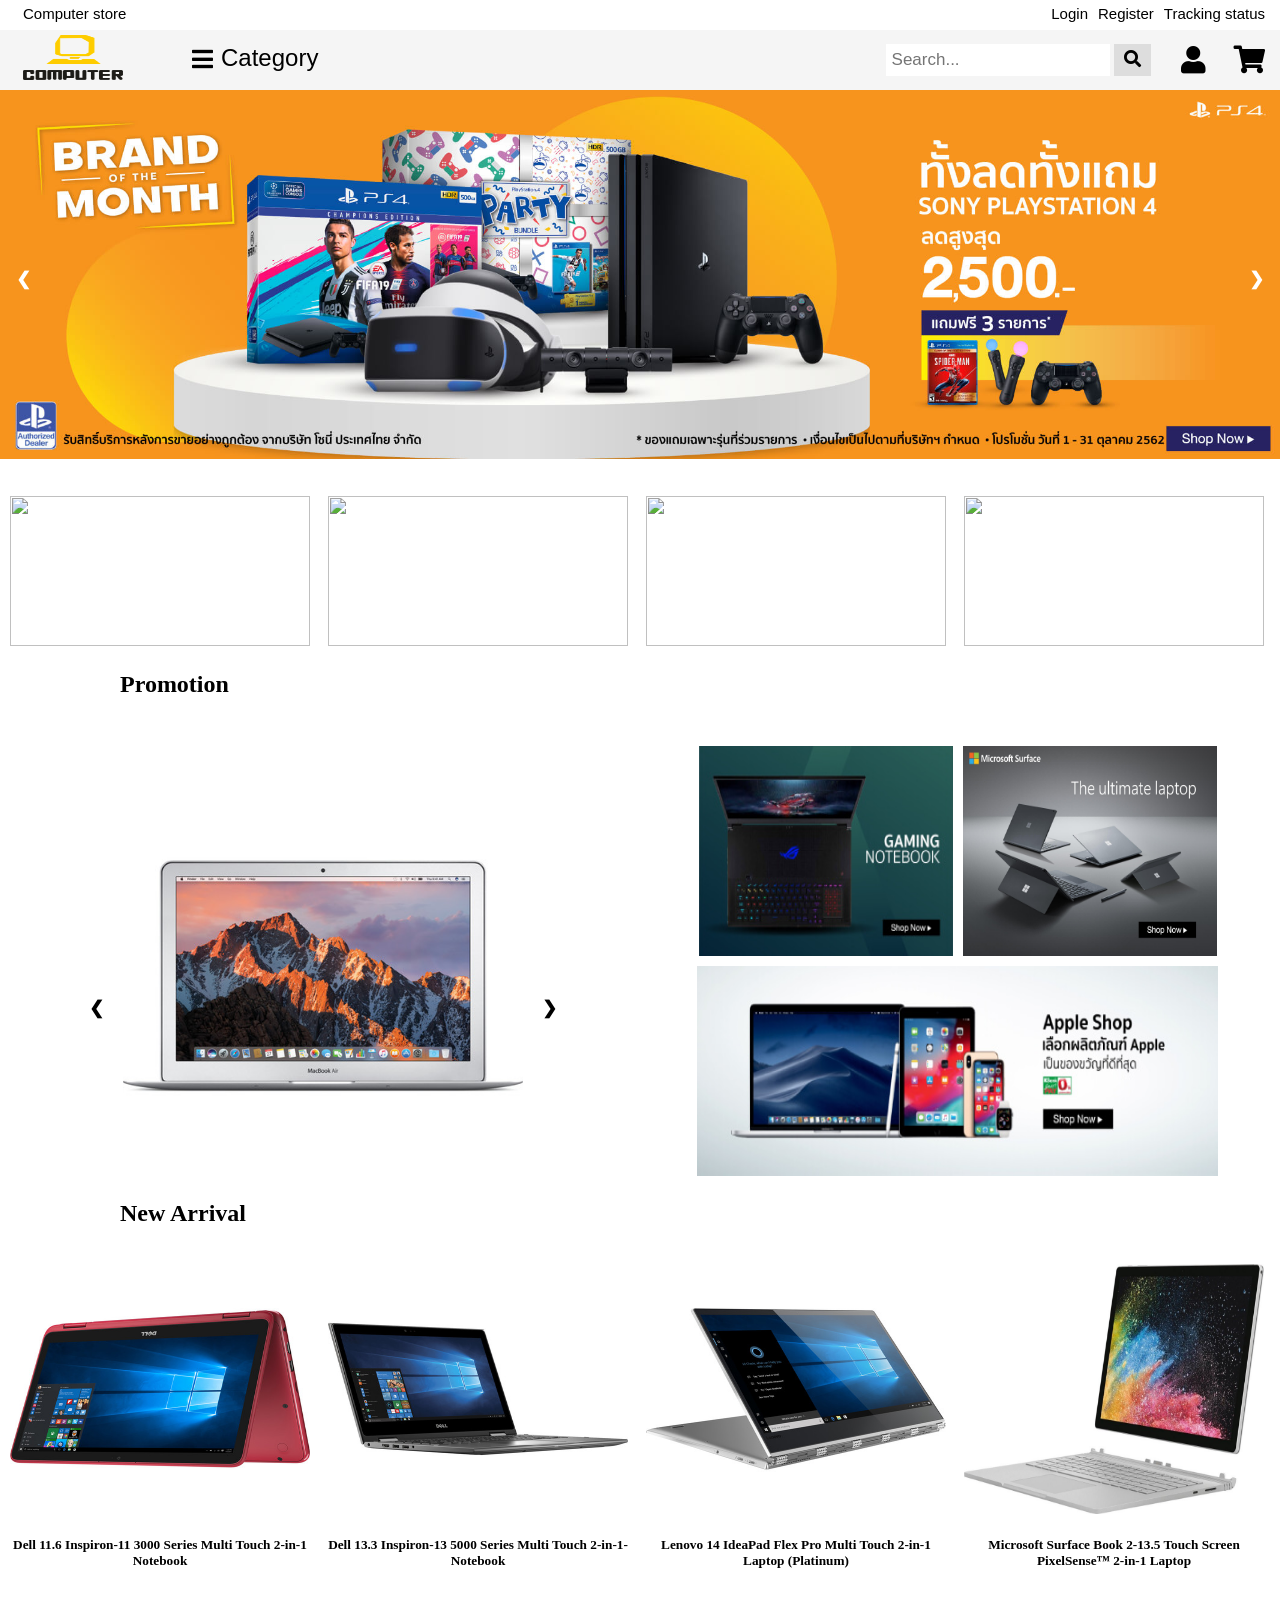
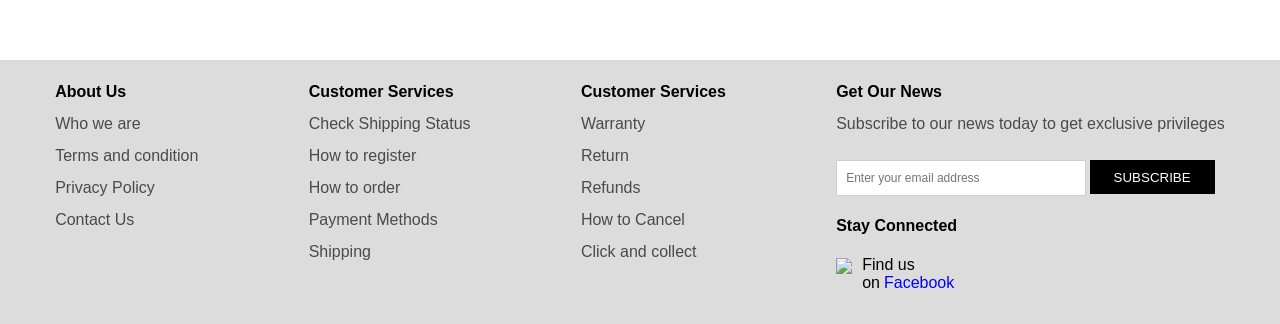
==== main.html @ 452a8801 "add footer [mobile version]" ====
<!DOCTYPE html>
<html lang="en">
  <head>
    <meta charset="UTF-8" />
    <meta name="viewport" content="width=device-width, initial-scale=1.0" />
    <meta http-equiv="X-UA-Compatible" content="ie=edge" />
    <title>Computer store</title>
    <link
      rel="stylesheet"
      type="text/css"
      href="./Stylesheets/main-page-style.css"
    />
    <link
      rel="stylesheet"
      href="https://use.fontawesome.com/releases/v5.0.7/css/all.css"
    />
  </head>

  <header class="page-header">
    <div class="panel wrapper">
      <div class="panel header" id="panel-header-hide-menu-on-scroll">
        <div class="header-top-links">
          <ul>
            <li>
              <a
                href="#"
                target="_blank"
                style="text-decoration: none; color: black;"
                >Computer store</a
              >
            </li>
          </ul>
        </div>
        <ul class="header links">
          <li><a href="#" target="_blank">Login</a></li>
          <li><a href="register-page.html" target="_blank">Register</a></li>
          <li><a href="#" target="_blank">Tracking status</a></li>
        </ul>
      </div>

      <div class="header-sticky" id="header-sticky">
        <div class="icon-logo-header left">
          <img
            alt="icon"
            src="./Icon_image/laptop.png"
            width="100"
            height="45"
          />
        </div>

        <div class="category-header left">
          <button class="category-header-dropbtn">
            <i
              class="fas fa-bars"
              style="padding-right: 8px; margin-top: 3.20px;"
            ></i>
            <p style="margin: 0px;">Category</p>
          </button>
          <div class="category-header-dropdown-content">
            <a href="#">Notebook</a>
            <a href="#">Smartphone</a>
            <a href="#">Tablet</a>
          </div>
        </div>

        <div class="showcart-header right">
          <i class="fas fa-shopping-cart"></i>
        </div>
        <div class="user-header right">
          <i class="fas fa-user"></i>
        </div>
        <div class="search-container right">
          <form action="">
            <input type="text" placeholder="Search..." name="search" />
            <button type="submit"><i class="fa fa-search"></i></button>
          </form>
        </div>
      </div>
    </div>
  </header>

  <body>
    <div class="slideshow-container">
      <div class="mySlides_slideshow_beam fade">
        <img
          src="./Promotion_image/Promotion_img_1.jpg"
          style="width:100%; height: 100%;"
        />
      </div>

      <div class="mySlides_slideshow_beam fade">
        <img src="./Promotion_image/Promotion_img_2.jpg" style="width:100%" />
      </div>

      <div class="mySlides_slideshow_beam fade">
        <img src="./Promotion_image/Promotion_img_3.jpg" style="width:100%" />
      </div>

      <div class="mySlides_slideshow_beam fade">
        <img src="./Promotion_image/Promotion_img_4.jpg" style="width:100%" />
      </div>

      <a
        class="prev_slideshow_container"
        onclick="plusSlides_slideshow_container(-1, 0)"
        >&#10094;</a
      >
      <a
        class="next_slideshow_container"
        onclick="plusSlides_slideshow_container(1, 0)"
        >&#10095;</a
      >
    </div>

    <div class="banner-container">
      <div class="owl-item">
        <a href="#"
          ><img
            src="https://www.bnn.in.th/pub/media/tigren/banners/banner-pro-400px-01.jpg"
        /></a>
      </div>

      <div class="owl-item">
        <a href="#"
          ><img
            src="https://www.bnn.in.th/pub/media/tigren/banners/banner-pro-400px-02.jpg"
        /></a>
      </div>

      <div class="owl-item">
        <a href="#"
          ><img
            src="https://www.bnn.in.th/pub/media/tigren/banners/banner-pro-400px-03.jpg"
        /></a>
      </div>

      <div class="owl-item">
        <a href="#"
          ><img
            src="https://www.bnn.in.th/pub/media/tigren/banners/banner-pro-400px-04.jpg"
        /></a>
      </div>

      <div class="owl-item">
        <a href="#"
          ><img
            src="https://www.bnn.in.th/pub/media/tigren/banners/notebook-top20-banner-400px-2.jpg"
        /></a>
      </div>

      <div class="owl-item">
        <a href="#"
          ><img
            src="https://www.bnn.in.th/pub/media/tigren/banners/banner-pro-400px-05.jpg"
        /></a>
      </div>
    </div>

    <h2 id="promotion">Promotion</h2>
    <br />
    <div class="container-promotion">
      <div class="row">
        <div class="slideshow-container-promotion">
          <div class="slides-promotion fade">
            <img
              src="Notebook_image/Apple/apple-2017.jpg"
              class="image-promotion"
              style="width: 80%; display: block;
              margin-left: auto;
              margin-right: auto;"
            />
          </div>
          <div class="slides-promotion fade">
            <img
              src="Notebook_image/Apple/apple-2018-retina.jpg"
              class="image-promotion"
              style="width: 80%; display: block;
              margin-left: auto;
              margin-right: auto;"
            />
          </div>
          <div class="slides-promotion fade">
            <img
              src="Notebook_image/Apple/apple-2018.jpg"
              class="image-promotion"
              style="width: 80%; display: block;
              margin-left: auto;
              margin-right: auto;"
            />
          </div>
          <a class="prev-promotion" onclick="plusSlides(-1)">&#10094;</a>
          <a class="next-promotion" onclick="plusSlides(1)">&#10095;</a>
        </div>
        <div class="column-right">
          <img
            src="Promotion_image/gaming-notebook-banner.jpg"
            class="image-promotion"
          />
          <img
            src="Promotion_image/surface-banner-hl-3.jpg"
            class="image-promotion"
          />
          <img
            src="Promotion_image/apple-shop-banner-aug.jpg"
            class="image-promotion"
            style="width: 82%;"
          />
        </div>
      </div>
    </div>

    <h2 id="new-arrival">New Arrival</h2>
    <div class="new-arrival-container">
      <div class="owl-item">
        <a href="#"
          ><img
            src="Notebook_image/Dell/Dell-11.6-Inspiron-11-3000-Series-Multi-Touch-2-in-1-Notebook.jpg"
        /></a>
        <h5>Dell 11.6 Inspiron-11 3000 Series Multi Touch 2-in-1 Notebook</h5>
      </div>

      <div class="owl-item">
        <a href="#"
          ><img
            src="Notebook_image/Dell/Dell-13.3-Inspiron-13-5000-Series-Multi-Touch-2-in-1-Notebook.jpg"
        /></a>
        <h5>Dell 13.3 Inspiron-13 5000 Series Multi Touch 2-in-1-Notebook</h5>
      </div>

      <div class="owl-item">
        <a href="#"
          ><img
            src="Notebook_image/Lenovo/Lenovo-14-IdeaPad-Flex-Pro-Multi-Touch-2-in-1-Laptop-(Platinum).jpg"
        /></a>
        <h5>Lenovo 14 IdeaPad Flex Pro Multi Touch 2-in-1 Laptop (Platinum)</h5>
      </div>

      <div class="owl-item">
        <a href="#"
          ><img
            src="Notebook_image/Microsoft/Microsoft-Surface-Book-2-13.5-Touch-Screen-PixelSense™-2-in-1-Laptop-Intel-Core-i7-16GB-Memory-512GB-SSD- Silver.jpg"
        /></a>
        <h5>
          Microsoft Surface Book 2-13.5 Touch Screen PixelSense™ 2-in-1 Laptop
        </h5>
      </div>

      <div class="owl-item">
        <a href="#"
          ><img
            src="Notebook_image/Microsoft/Microsoft-Surface-Pro 6-12.3-Touch-Screen-Intel-Core-i5-8GB-Memory-128GB-Solid-State-Drive-(Latest Model)-Platinum.jpg"
        /></a>
        <h5>
          Microsoft-Surface-Pro 6-12.3 Touch-Screen
        </h5>
      </div>

      <div class="owl-item">
        <a href="#"
          ><img src="Notebook_image/Dell/Dell-15.6-XPS-15-9570.jpg "
        /></a>
        <h5>Dell 15.6 XPS 15 9570</h5>
      </div>

      <div style="text-align:center">
        <span class="dot" onclick="currentSlide(1)"></span>
        <span class="dot" onclick="currentSlide(2)"></span>
        <span class="dot" onclick="currentSlide(3)"></span>
      </div>
    </div>
  </body>

  <footer>
    <div class="footer-flex-container">
      <div class="footer-column1">
        <ul style="list-style-type: none;">
          <li><strong>About Us</strong></li>
          <li><a href="#">Who we are</a></li>
          <li><a href="#">Terms and condition</a></li>
          <li><a href="#">Privacy Policy</a></li>
          <li><a href="#">Contact Us</a></li>
        </ul>
      </div>

      <div class="footer-column2">
        <ul style="list-style-type: none;">
          <li><strong>Customer Services</strong></li>
          <li><a href="#">Check Shipping Status</a></li>
          <li><a href="#">How to register</a></li>
          <li><a href="#">How to order</a></li>
          <li><a href="#">Payment Methods</a></li>
          <li><a href="#">Shipping</a></li>
        </ul>
      </div>

      <div class="footer-column3">
        <ul style="list-style-type: none;">
          <li><strong>Customer Services</strong></li>
          <li><a href="#">Warranty</a></li>
          <li><a href="#">Return</a></li>
          <li><a href="#">Refunds</a></li>
          <li><a href="#">How to Cancel</a></li>
          <li><a href="#">Click and collect</a></li>
        </ul>
      </div>

      <div class="footer-column4">
        <ul style="list-style-type: none;">
          <li><strong>Get Our News</strong></li>
          <li>
            <a href="#"
              >Subscribe to our news today to get exclusive privileges</a
            >
          </li>

          <div class="subscribe-footer">
            <form action="">
              <input
                type="text"
                placeholder="Enter your email address"
                name="email-subscribe"
                class="custom-input-subscribe"
              />
              <button type="submit" class="custom-button-subscribe">
                <span>SUBSCRIBE</span>
              </button>
            </form>
          </div>

          <div class="social-footer">
            <h4>Stay Connected</h4>
            <div class="fb-connect">
              <a href="#"
                ><img
                  src="https://www.bnn.in.th/pub/media/wysiwyg/new-fb-logo.png"
              /></a>
              <p style="margin-top: 0;">
                <span>
                  Find us<br />on<a
                    href="#"
                    style="text-decoration: none; margin-left: 4px; color: blue;"
                    >Facebook</a
                  >
                </span>
              </p>
            </div>
          </div>
        </ul>
      </div>
    </div>

    <div class="footer-flex-container-mobile-version">
      <button class="footer-collapsible-button">About Us</button>
      <div class="footer-collapsible-content">
        <ul style="list-style-type: none;">
          <li><a href="#">Who we are</a></li>
          <li><a href="#">Terms and condition</a></li>
          <li><a href="#">Privacy Policy</a></li>
          <li><a href="#">Contact Us</a></li>
        </ul>
      </div>

      <button class="footer-collapsible-button">Customer Services</button>
      <div class="footer-collapsible-content">
        <ul style="list-style-type: none;">
          <li><a href="#">Check Shipping Status</a></li>
          <li><a href="#">How to register</a></li>
          <li><a href="#">How to order</a></li>
          <li><a href="#">Payment Methods</a></li>
          <li><a href="#">Shipping</a></li>
        </ul>
      </div>

      <button class="footer-collapsible-button">Customer Services</button>
      <div class="footer-collapsible-content">
        <ul style="list-style-type: none;">
          <li><a href="#">Warranty</a></li>
          <li><a href="#">Return</a></li>
          <li><a href="#">Refunds</a></li>
          <li><a href="#">How to Cancel</a></li>
          <li><a href="#">Click and collect</a></li>
        </ul>
      </div>

      <div class="subscribe-form-and-stay-connected">
        <ul style="list-style-type: none;">
          <li><strong>Get Our News</strong></li>
          <li>
            <a href="#"
              >Subscribe to our news today to get exclusive privileges</a
            >
          </li>

          <div class="subscribe-footer">
            <form action="">
              <input
                type="text"
                placeholder="Enter your email address"
                name="email-subscribe"
                class="custom-input-subscribe"
              />
              <button type="submit" class="custom-button-subscribe">
                <span>SUBSCRIBE</span>
              </button>
            </form>
          </div>

          <div class="social-footer">
            <h4>Stay Connected</h4>
            <div class="fb-connect">
              <a href="#"
                ><img
                  src="https://www.bnn.in.th/pub/media/wysiwyg/new-fb-logo.png"
              /></a>
              <p style="margin-top: 0;">
                <span>
                  Find us<br />on<a
                    href="#"
                    style="text-decoration: none; margin-left: 4px; color: blue;"
                    >Facebook</a
                  >
                </span>
              </p>
            </div>
          </div>
        </ul>
      </div>
    </div>

  </footer>
  <script
    type="text/javascript"
    src="JavaScript/main-page-javascript.js"
  ></script>

</html>
---- Stylesheets/main-page-style.css ----
/* header part */
:root{
  font-family: "Jacques Francois", serif;
  margin: 0;
}

h5 {
  text-align: center;
}

.page-header .panel.wrapper {
  background: #fafafa;
  font-family: "Segoe UI", Tahoma, Geneva, Verdana, sans-serif;
}

.page-header .header.panel,  
.page-header .header-sticky {
  overflow: hidden;
  position: fixed;
  width: 100%;
  top: 0;
  z-index: 1;
}

.page-header .header.panel {
  display: block;
  transition: top 0.3s;
}


.panel.header > .header-top-links {
  float: left;
}

.panel.header > .header-top-links > ul {
  list-style: none;
  text-decoration: none;
  padding: 0px 13px;
  margin: 5px 10px;
  font-size: 15px;
}

.panel.header > .header.links {
  list-style: none;
  display: flex;
  flex-direction: row;
  float: right;
  margin: 5px 10px;
}

.panel.header > .header.links > li {
  float: right;
  margin: 0px;
  padding: 0px 5px 0px 5px;
  font-size: 15px;
}

.panel.header > .header.links > li > a {
  text-decoration: none;
  color: black;
}

/* header-sticky */
.header-sticky {
  /* background-color: #c0c0c0; */
  background-color: whitesmoke;
  overflow: hidden;
  margin-top: 30px;
}

.header-sticky .left {
  float: left;
  display: block;
}

.header-sticky .right {
  float: right;
  display: block;
}

.icon-logo-header {
  margin: 5px 10px;
  padding: 0px 13px;
}

/* category-header */
.category-header {
  float: left;
  overflow: auto;

  margin-left: 30px;
}

.category-header .category-header-dropbtn {
  font-size: 24px;
  border: none;
  outline: none;
  color: black;
  padding: 14px 16px;
  background-color: inherit;
  font-family: inherit;
  margin: 0;

  display: flex;
  flex-direction: row;

  height: 60px;
}

.category-header:hover .category-header-dropbtn {
  /* background-color: #d3d3d3; */
  background-color: #a9a9a9;
}

.category-header-dropdown-content {
  display : none;
  position: fixed;
  background-color: #f9f9f9;
  min-width: 160px;
  box-shadow: 0px 10px 16px 0px rgba(0, 0, 0, 0.2);
  z-index: 1;

  margin-top: 1px;
}

.category-header-dropdown-content a {
  float: none;
  color: black;
  padding: 12px 16px;
  text-decoration: none;
  display: block;
  text-align: left;
}

.category-header-dropdown-content a:hover {
  background-color: #696969;
}

.category-header:hover .category-header-dropdown-content {
  display: block;
  /* background-color: red; */
}

/* showcart-header */
.header-sticky .showcart-header i {
  font-size: 28px;
  margin: 16px 0px;
  padding: 0px 14px;
}

.showcart-header.right:hover {
  /* background-color: #d3d3d3; */
  background-color: #a9a9a9;
}

/* user-header */
.header-sticky > .user-header i {
  font-size: 28px;
  margin: 16px 0px;
  padding: 0px 14px;
}

.user-header.right:hover {
  /* background-color: #d3d3d3; */
  background-color: #a9a9a9;
}

/* search-container */
.header-sticky input[type="text"] {
  padding: 6px;
  margin-top: 14px;
  font-size: 17px;
  border: none;
}

.search-container button {
  padding: 6px 10px;
  margin-top: 8px;
  margin-right: 16px;
  background: #ddd;
  font-size: 17px;
  border: none;
  cursor: pointer;
}

.search-container button:hover {
  /* background-color: #ccc; */
  background-color: #a9a9a9;
}

/* Slideshow-container */
* {
  box-sizing: border-box;
}
.mySlides_slideshow_beam {
  display: none;
}
img {
  vertical-align: middle;
}

.fade {
  -webkit-animation-name: fade;
  -webkit-animation-duration: 1.5s;
  animation-name: fade;
  animation-direction: 1.5s;
}

@-webkit-keyframes fade {
  from {
    opacity: 0.4;
  }
  to {
    opacity: 1;
  }
}

@keyframes fade {
  from {
    opacity: 0.4;
  }
  to {
    opacity: 1;
  }
}

.slideshow-container {
  max-width: 3000px;
  position: relative;
  margin: 90px auto auto auto;
}

/* Next & previous buttons */
.prev_slideshow_container,
.next_slideshow_container {
  cursor: pointer;
  position: absolute;
  top: 50%;
  width: auto;
  padding: 16px;
  margin-top: -22px;
  color: white;
  font-weight: bold;
  font-size: 18px;
  transition: 0.6s ease;
  border-radius: 0 3px 3px 0;
  user-select: none;
}

/* Position the "next button" to the right */
.next_slideshow_container {
  right: 0;
  border-radius: 3px 0 0 3px;
}

/* On hover, add a grey background color */
.prev_slideshow_container:hover,
.next_slideshow_container:hover {
  background-color: #f1f1f1;
  color: black;
}

/* banner-container */
.banner-container {
  margin-top: 2rem;
  display: flex;
  /* background-color: red; */
  flex-wrap: nowrap;
  flex-direction: row;

  /* transform: translate3d(-1220px, 0px, 0px); transition: all 0s ease 0s; width: 3050px; */
  overflow-x: scroll;
  width: auto;
  max-width: 1900px;
}

.banner-container > .owl-item {
  margin: 5px 8px 5px 10px;
  padding: 0px;
}

.banner-container > .owl-item:last-child {
  margin: 5px 15px 5px 10px;
  padding-right: 10px;
}

.banner-container > .owl-item > a > img {
  font-size: 2rem;
  width: 300px;
  height: 150px;
  transform-style: preserve-3d;
}


/* ------------------------------------- MOBILE_VERSION -------------------------------- */
/* screen-size : 375px */
@media screen and (max-width: 375px) {
  .panel.wrapper > .header-sticky > .icon-logo-header {
    margin: 5px 0px;
    padding: 0px 0px 0px 0px;
  }

  .header-sticky .showcart-header i,
  .header-sticky .user-header i {
    max-width: 40px;
    font-size: 20px;
  }

  .header-sticky .showcart-header,
  .header-sticky .user-header {
    height: 58px;
  }

  .footer-flex-container-mobile-version .subscribe-form-and-stay-connected ul 
  .subscribe-footer > form input {
    width: 180px;
  }

}

/* screen-size : 425px */
@media screen and (max-width: 425px) {
  .category-header {
    margin-left: 0px;
  }

  .panel.wrapper > .header-sticky > .icon-logo-header {
    margin: 5px 0px 5px 8px;
  }

}

/* screen-size : 740px */
@media screen and (max-width: 740px) {
  .header-sticky input[type="text"] {
    display: none;
  }

  .search-container button {
    display: none;
  }
}

/* screen-size : 924px */
@media screen and (max-width: 924px) {
  footer > .footer-flex-container {
    display: none;
  }
}

/* screen-size : 925px */
@media screen and (min-width: 925px) {
  footer > .footer-flex-container-mobile-version {
    display: none;
  }
}


/* -------------------------------------BODY-------------------------------- */
body {
  position: relative;
  margin: 0;
}
#promotion {
  margin-left: 5em;
}

#new-arrival {
  margin-left: 5em;
}

.slideshow-container-promotion {
  max-width: 1000px;
  position: relative;
  margin: 30px auto auto auto;
  display: flex;
  justify-content: center;
}

.slides-promotion {
  position: relative;
  display: flex;
  justify-content: center;
  max-width: 1000px;
  max-height: 1000px;
}

.container-promotion {
  display: flex;
  flex-wrap: nowrap;
  margin: 5px;
}

.prev-promotion {
  left: 0;
  border-radius: 3px 0 0 3px;
}

.next-promotion {
  right: 0;
  border-radius: 3px 0 0 3px;
}

.dot {
  cursor: pointer;
  height: 15px;
  width: 15px;
  margin: 0 2px;
  background-color: #bbb;
  border-radius: 50%;
  display: inline-block;
  transition: background-color 0.6s ease;
}

.active,
.dot:hover {
  background-color: #717171;
}

.prev-promotion,
.next-promotion {
  cursor: pointer;
  position: absolute;
  top: 50%;
  width: auto;
  padding: 16px;
  margin-top: 5px;
  color: black;
  font-weight: bold;
  font-size: 18px;
  transition: 0.6s ease;
  border-radius: 0 3px 3px 0;
  user-select: none;
}

.prev-promotion:hover,
.next-promotion:hover {
  background-color: rgba(0, 0, 0, 0.8);
}

.row {
  display: flex;
  flex-wrap: wrap;
}

.column-right {
  position: relative;
  display: flex;
  justify-content: center;
  flex-wrap: wrap;
  width: 50%;
  height: 100%;
}

.image-promotion {
  width: 40%;
  max-height: 100%;
  margin: 5px;
  text-align: center;
}

.new-arrival-container {
  /* background-color: rgba(0, 0, 0, 0.6); */
  margin-top: 2rem;
  display: flex;
  flex-wrap: nowrap;
  flex-direction: row;
  overflow-x: scroll;
  width: auto;
  max-width: 1900px;
}

.new-arrival-container > .owl-item {
  margin: 5px 8px 5px 10px;
  padding: 0px;
}

.new-arrival-container > .owl-item:last-child {
  margin: 5px 15px 5px 10px;
  padding-right: 10px;
}

.new-arrival-container > .owl-item > a > img {
  font-size: 2rem;
  width: 300px;
  height: 250px;
  transform-style: preserve-3d;
}

/* -------------------------------------FOOTER-------------------------------- */
.footer-flex-container {
  display: flex;
  flex-direction: row;
  flex-wrap: wrap;
  justify-content: space-around;
  font-family: Arial, Helvetica, sans-serif;
  margin-top: 5%;
  width: auto;
  clear: both;
  overflow: hidden;
  background-color: #dcdcdc;
}

.footer-column {
  float: left;
  width: 100%;
}

.footer-flex-container .footer-column1 ul,
.footer-flex-container .footer-column2 ul,
.footer-flex-container .footer-column3 ul,
.footer-flex-container .footer-column4 ul {
  padding-inline-start: 0;
}

.footer-flex-container .footer-column1 ul li strong,
.footer-flex-container .footer-column2 ul li strong,
.footer-flex-container .footer-column3 ul li strong,
.footer-flex-container .footer-column4 ul li strong {
  line-height: 2;
}

.footer-flex-container .footer-column1 ul li a,
.footer-flex-container .footer-column2 ul li a,
.footer-flex-container .footer-column3 ul li a,
.footer-flex-container .footer-column4 ul li a {
  text-decoration: none;
  color: rgb(74, 74, 74);
  line-height: 2;
}

.subscribe-footer {
  display: flex;
  flex-direction: row;
  flex-wrap: nowrap;
  margin-top: 20px;
  width: 100%;
}

.subscribe-footer > form {
  max-width: auto;
}

.subscribe-footer > form input {
  width: 230px;
}

.custom-input-subscribe {
  /* border: 1px solid #000; */
  height: 34px;
  font-size: 0.75rem;
  font-weight: 300;
  border-color: #eee;

  background: #fff;
  background-clip: border-box;
  border: 1px solid #cecece;
  border-radius: 1px;
  line-height: 1.42857143;
  padding: 0 9px;
  vertical-align: baseline;
  box-sizing: content-box;
  /* width: 50%; */
}

.custom-button-subscribe {
  height: 34px;
  border-bottom-left-radius: 0;
  border-top-left-radius: 0;
  margin-left: -1px;
  background: #000;
  color: white;
  padding: 10px 20px;
  border: none;
  min-width: 125px;
  cursor: pointer;
}

.fb-connect {
  display: flex;
  flex-direction: row;
}

.fb-connect > p {
  margin-top: 0;
  margin-left: 10px;
}

.footer-collapsible-button {
  background-color: whitesmoke;
  color: black;
  cursor: pointer;
  padding: 10px 18px 10px 20px;
  width: 100%;
  border-bottom: 1px solid;
  text-align: left;
  outline: none;
  font-size: 15px;
}

footer > .footer-flex-container-mobile-version .active,
.footer-collapsible-button:hover {
  background-color: #808080;
}

footer > .footer-flex-container-mobile-version  .footer-collapsible-button:after{
  content: '\25BE';
  color: black;
  font-size: 20px;
  float: right;
  margin-left: 5px;
  
}

footer > .footer-flex-container-mobile-version .footer-collapsible-button.active:after{
  content: '\25B4';
  font-size: 20px;
}

.footer-flex-container-mobile-version .footer-collapsible-content {
  padding: 0 0px;
  max-height: 0;
  overflow: hidden;
  transition: max-height 0.2s ease-out;
  background-color: #f1f1f1;
  font-family: Arial, Helvetica, sans-serif;
  
}

.footer-flex-container-mobile-version .footer-collapsible-content ul {
  padding-left: 20px;
  line-height: 2.2;
}

.footer-flex-container-mobile-version .footer-collapsible-content ul li a {
  text-decoration: none;
  color: #4a4a4a;
  color: #444444;
}

/* subscribe-form-and-stay-connected */
.footer-flex-container-mobile-version .subscribe-form-and-stay-connected {
  font-family: Arial, Helvetica, sans-serif;
}

.footer-flex-container-mobile-version .subscribe-form-and-stay-connected ul {
  padding: 0px 0px 0px 20px;
}

.footer-flex-container-mobile-version .subscribe-form-and-stay-connected  > ul > li >  a {
  text-decoration: none;
  color:  #4a4a4a;
  line-height: 2.2;
}

.footer-flex-container-mobile-version .subscribe-form-and-stay-connected ul 
.subscribe-footer > form input {
  max-width: 240px;
}
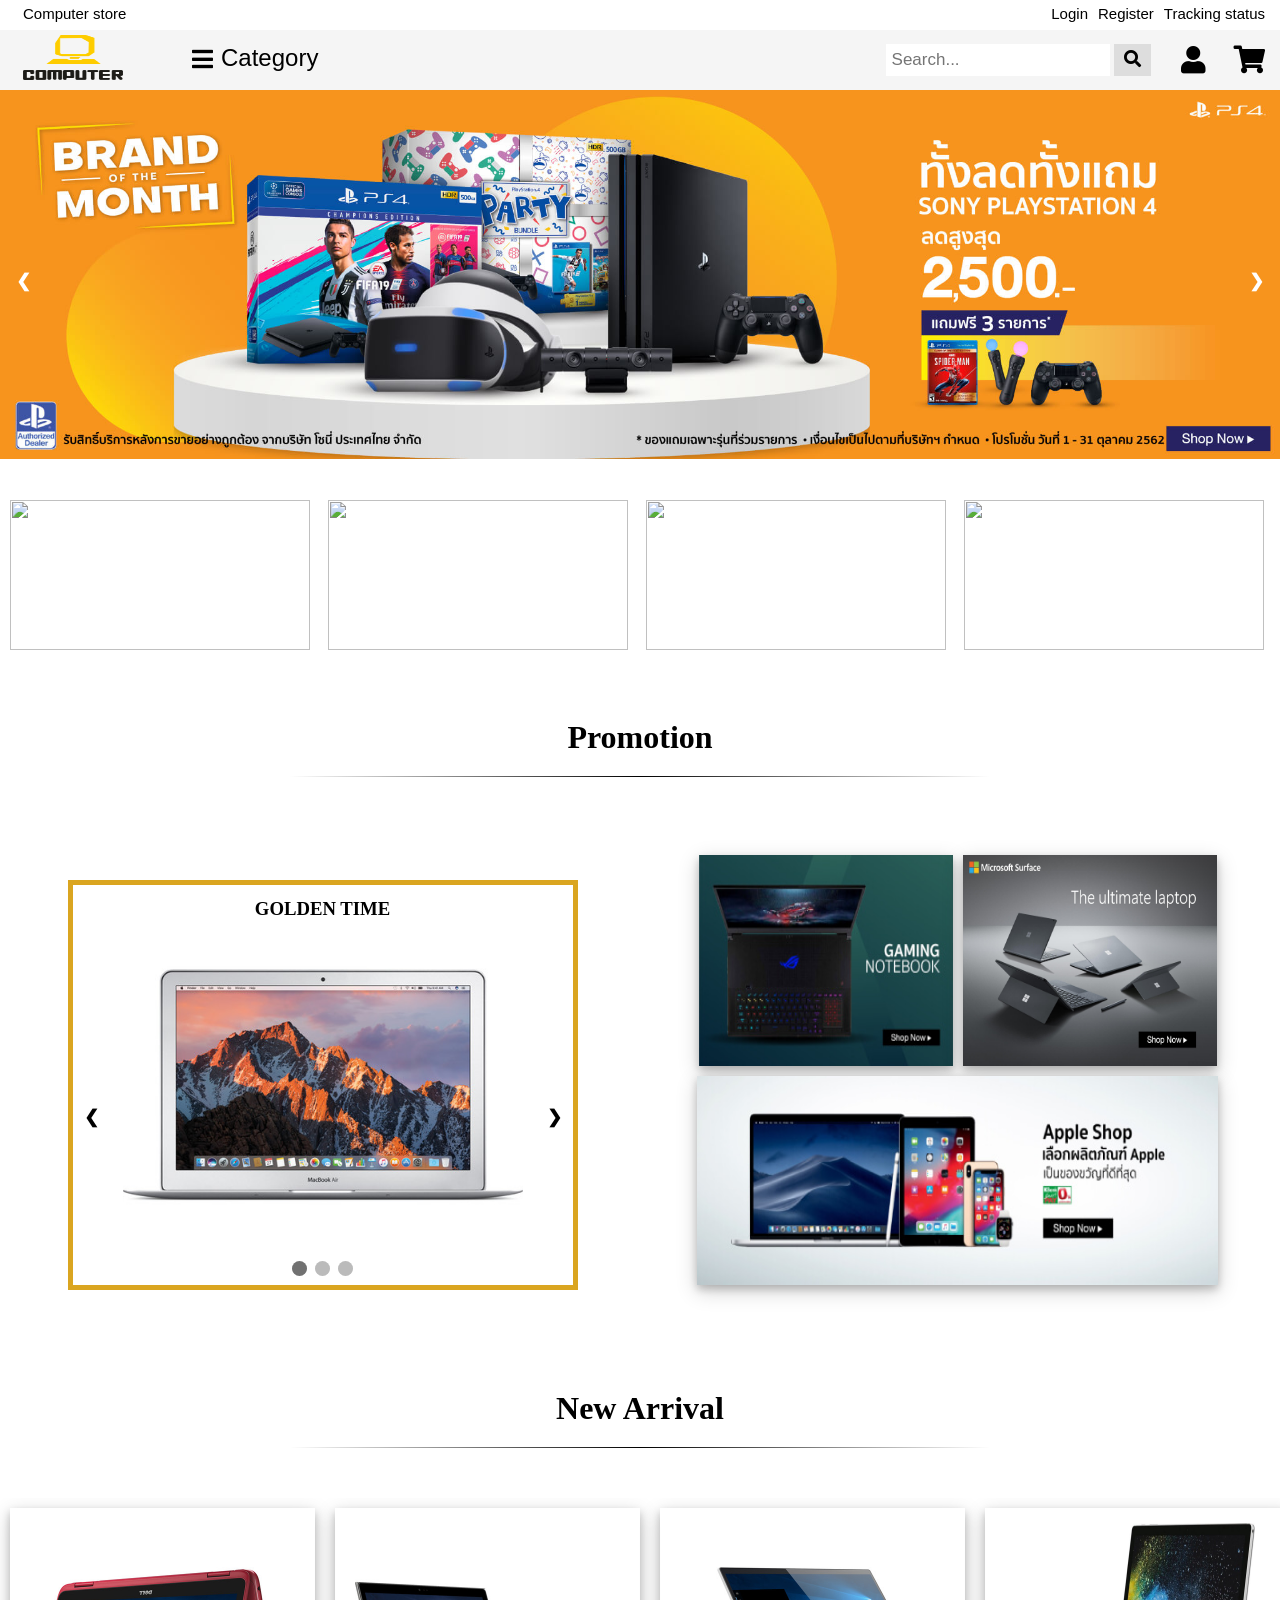
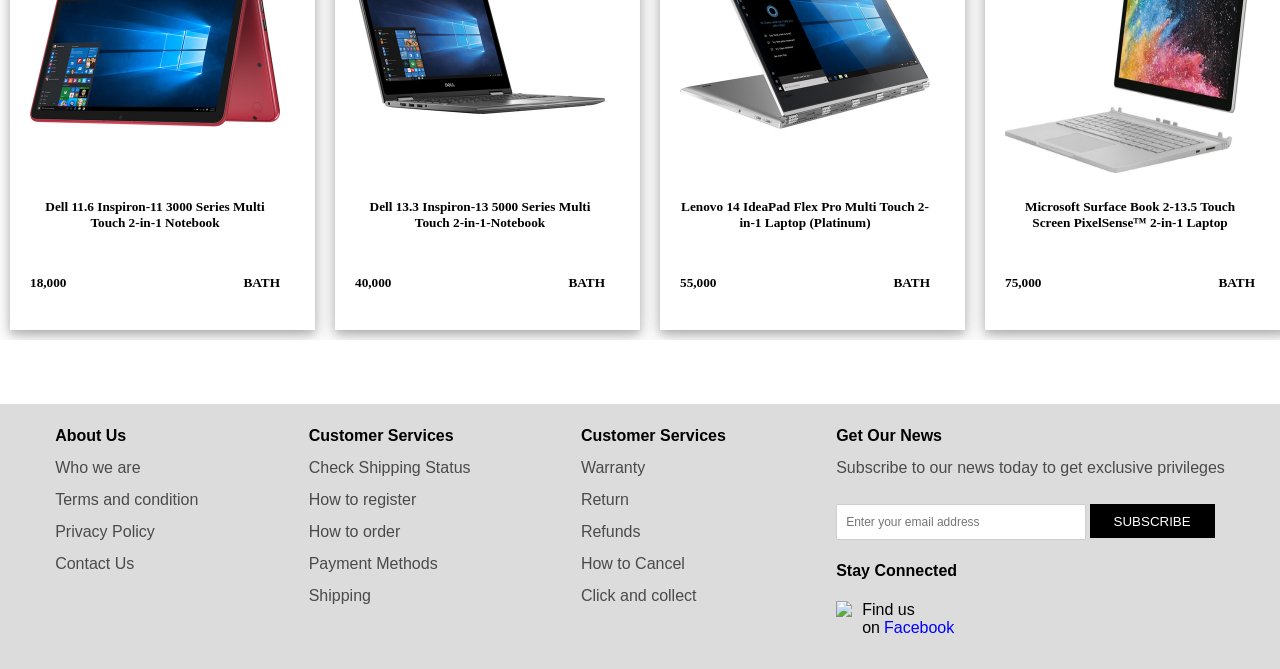
==== commit 537d66e8: "Auto stash before merge of "master" and "origin/master"" ====
--- a/main.html
+++ b/main.html
@@ -32,20 +32,22 @@
           </ul>
         </div>
         <ul class="header links">
-          <li><a href="#" target="_blank">Login</a></li>
-          <li><a href="register-page.html" target="_blank">Register</a></li>
+          <li><a href="login-page.html">Login</a></li>
+          <li><a href="register-page.html">Register</a></li>
           <li><a href="#" target="_blank">Tracking status</a></li>
         </ul>
       </div>
 
       <div class="header-sticky" id="header-sticky">
         <div class="icon-logo-header left">
-          <img
-            alt="icon"
-            src="./Icon_image/laptop.png"
-            width="100"
-            height="45"
-          />
+          <a href="main.html">
+            <img
+              alt="icon"
+              src="./Icon_image/laptop.png"
+              width="100"
+              height="45"
+            />
+          </a>
         </div>
 
         <div class="category-header left">
@@ -126,7 +128,6 @@
             src="https://www.bnn.in.th/pub/media/tigren/banners/banner-pro-400px-02.jpg"
         /></a>
       </div>
-
       <div class="owl-item">
         <a href="#"
           ><img
@@ -156,11 +157,13 @@
       </div>
     </div>
 
-    <h2 id="promotion">Promotion</h2>
+    <h1 id="promotion">Promotion</h1>
+    <div class="line"></div>
     <br />
-    <div class="container-promotion">
+    <div class="container-promotion" style="text-align: center;">
       <div class="row">
         <div class="slideshow-container-promotion">
+          <h3 class="promotion-tag">GOLDEN TIME</h3>
           <div class="slides-promotion fade">
             <img
               src="Notebook_image/Apple/apple-2017.jpg"
@@ -188,9 +191,16 @@
               margin-right: auto;"
             />
           </div>
+
           <a class="prev-promotion" onclick="plusSlides(-1)">&#10094;</a>
           <a class="next-promotion" onclick="plusSlides(1)">&#10095;</a>
-        </div>
+          <div class="container-dot">
+            <span class="dot" onclick="currentSlide(1)"></span>
+            <span class="dot" onclick="currentSlide(2)"></span>
+            <span class="dot" onclick="currentSlide(3)"></span>
+          </div>
+        </div>
+
         <div class="column-right">
           <img
             src="Promotion_image/gaming-notebook-banner.jpg"
@@ -209,63 +219,110 @@
       </div>
     </div>
 
-    <h2 id="new-arrival">New Arrival</h2>
+    <h1 id="new-arrival">New Arrival</h1>
+    <div class="line"></div>
     <div class="new-arrival-container">
-      <div class="owl-item">
-        <a href="#"
-          ><img
-            src="Notebook_image/Dell/Dell-11.6-Inspiron-11-3000-Series-Multi-Touch-2-in-1-Notebook.jpg"
-        /></a>
-        <h5>Dell 11.6 Inspiron-11 3000 Series Multi Touch 2-in-1 Notebook</h5>
-      </div>
-
-      <div class="owl-item">
-        <a href="#"
-          ><img
-            src="Notebook_image/Dell/Dell-13.3-Inspiron-13-5000-Series-Multi-Touch-2-in-1-Notebook.jpg"
-        /></a>
-        <h5>Dell 13.3 Inspiron-13 5000 Series Multi Touch 2-in-1-Notebook</h5>
-      </div>
-
-      <div class="owl-item">
-        <a href="#"
-          ><img
-            src="Notebook_image/Lenovo/Lenovo-14-IdeaPad-Flex-Pro-Multi-Touch-2-in-1-Laptop-(Platinum).jpg"
-        /></a>
-        <h5>Lenovo 14 IdeaPad Flex Pro Multi Touch 2-in-1 Laptop (Platinum)</h5>
-      </div>
-
-      <div class="owl-item">
-        <a href="#"
-          ><img
-            src="Notebook_image/Microsoft/Microsoft-Surface-Book-2-13.5-Touch-Screen-PixelSense™-2-in-1-Laptop-Intel-Core-i7-16GB-Memory-512GB-SSD- Silver.jpg"
-        /></a>
-        <h5>
-          Microsoft Surface Book 2-13.5 Touch Screen PixelSense™ 2-in-1 Laptop
-        </h5>
-      </div>
-
-      <div class="owl-item">
-        <a href="#"
-          ><img
-            src="Notebook_image/Microsoft/Microsoft-Surface-Pro 6-12.3-Touch-Screen-Intel-Core-i5-8GB-Memory-128GB-Solid-State-Drive-(Latest Model)-Platinum.jpg"
-        /></a>
-        <h5>
-          Microsoft-Surface-Pro 6-12.3 Touch-Screen
-        </h5>
-      </div>
-
-      <div class="owl-item">
-        <a href="#"
-          ><img src="Notebook_image/Dell/Dell-15.6-XPS-15-9570.jpg "
-        /></a>
-        <h5>Dell 15.6 XPS 15 9570</h5>
-      </div>
-
-      <div style="text-align:center">
-        <span class="dot" onclick="currentSlide(1)"></span>
-        <span class="dot" onclick="currentSlide(2)"></span>
-        <span class="dot" onclick="currentSlide(3)"></span>
+      <div class="card">
+        <div class="owl-item">
+          <a href="#"
+            ><img
+              src="Notebook_image/Dell/Dell-11.6-Inspiron-11-3000-Series-Multi-Touch-2-in-1-Notebook.jpg"
+          /></a>
+          <h5>Dell 11.6 Inspiron-11 3000 Series Multi Touch 2-in-1 Notebook</h5>
+          <h5 style="float: left">
+            18,000
+          </h5>
+          <h5 style="float: right;">
+            BATH
+          </h5>
+        </div>
+      </div>
+
+      <div class="card">
+        <div class="owl-item">
+          <a href="#"
+            ><img
+              src="Notebook_image/Dell/Dell-13.3-Inspiron-13-5000-Series-Multi-Touch-2-in-1-Notebook.jpg"
+          /></a>
+          <h5>Dell 13.3 Inspiron-13 5000 Series Multi Touch 2-in-1-Notebook</h5>
+          <h5 style="float: left">
+            40,000
+          </h5>
+          <h5 style="float: right;">
+            BATH
+          </h5>
+        </div>
+      </div>
+
+      <div class="card">
+        <div class="owl-item">
+          <a href="#"
+            ><img
+              src="Notebook_image/Lenovo/Lenovo-14-IdeaPad-Flex-Pro-Multi-Touch-2-in-1-Laptop-(Platinum).jpg"
+          /></a>
+          <h5>
+            Lenovo 14 IdeaPad Flex Pro Multi Touch 2-in-1 Laptop (Platinum)
+          </h5>
+          <h5 style="float: left">
+            55,000
+          </h5>
+          <h5 style="float: right;">
+            BATH
+          </h5>
+        </div>
+      </div>
+
+      <div class="card">
+        <div class="owl-item">
+          <a href="#"
+            ><img
+              src="Notebook_image/Microsoft/Microsoft-Surface-Book-2-13.5-Touch-Screen-PixelSense™-2-in-1-Laptop-Intel-Core-i7-16GB-Memory-512GB-SSD- Silver.jpg"
+          /></a>
+          <h5>
+            Microsoft Surface Book 2-13.5 Touch Screen PixelSense™ 2-in-1 Laptop
+          </h5>
+          <h5 style="float: left">
+            75,000
+          </h5>
+          <h5 style="float: right;">
+            BATH
+          </h5>
+        </div>
+      </div>
+
+      <div class="card">
+        <div class="owl-item">
+          <a href="#"
+            ><img
+              src="Notebook_image/Microsoft/Microsoft-Surface-Pro 6-12.3-Touch-Screen-Intel-Core-i5-8GB-Memory-128GB-Solid-State-Drive-(Latest Model)-Platinum.jpg"
+          /></a>
+          <h5>
+            Microsoft-Surface-Pro 6-12.3 Touch-Screen
+          </h5>
+          <br />
+          <h5 style="float: left">
+            27,500
+          </h5>
+          <h5 style="float: right;">
+            BATH
+          </h5>
+        </div>
+      </div>
+
+      <div class="card">
+        <div class="owl-item">
+          <a href="#"
+            ><img src="Notebook_image/Dell/Dell-15.6-XPS-15-9570.jpg "
+          /></a>
+          <h5>Dell 15.6 XPS 15 9570</h5>
+          <br />
+          <h5 style="float: left">
+            35,000
+          </h5>
+          <h5 style="float: right;">
+            BATH
+          </h5>
+        </div>
       </div>
     </div>
   </body>
--- a/Stylesheets/main-page-style.css
+++ b/Stylesheets/main-page-style.css
@@ -1,5 +1,5 @@
 /* header part */
-:root{
+:root {
   font-family: "Jacques Francois", serif;
   margin: 0;
 }
@@ -13,7 +13,7 @@
   font-family: "Segoe UI", Tahoma, Geneva, Verdana, sans-serif;
 }
 
-.page-header .header.panel,  
+.page-header .header.panel,
 .page-header .header-sticky {
   overflow: hidden;
   position: fixed;
@@ -26,7 +26,6 @@
   display: block;
   transition: top 0.3s;
 }
-
 
 .panel.header > .header-top-links {
   float: left;
@@ -113,7 +112,7 @@
 }
 
 .category-header-dropdown-content {
-  display : none;
+  display: none;
   position: fixed;
   background-color: #f9f9f9;
   min-width: 160px;
@@ -189,7 +188,7 @@
 }
 
 /* Slideshow-container */
-* {
+/* * {
   box-sizing: border-box;
 }
 .mySlides_slideshow_beam {
@@ -197,7 +196,7 @@
 }
 img {
   vertical-align: middle;
-}
+} */
 
 .fade {
   -webkit-animation-name: fade;
@@ -288,9 +287,8 @@
   font-size: 2rem;
   width: 300px;
   height: 150px;
-  transform-style: preserve-3d;
-}
-
+  /* transform-style: preserve-3d; */
+}
 
 /* ------------------------------------- MOBILE_VERSION -------------------------------- */
 /* screen-size : 375px */
@@ -311,15 +309,26 @@
     height: 58px;
   }
 
-  .footer-flex-container-mobile-version .subscribe-form-and-stay-connected ul 
-  .subscribe-footer > form input {
+  .footer-flex-container-mobile-version
+    .subscribe-form-and-stay-connected
+    ul
+    .subscribe-footer
+    > form
+    input {
     width: 180px;
   }
 
+  .panel.header > .header-top-links > ul {
+    font-size: 11.5px;
+  }
+
+  .panel.header > .header.links > li {
+    font-size: 11.5px;
+  }
 }
 
 /* screen-size : 425px */
-@media screen and (max-width: 425px) {
+@media screen and (max-width: 430px) {
   .category-header {
     margin-left: 0px;
   }
@@ -327,7 +336,16 @@
   .panel.wrapper > .header-sticky > .icon-logo-header {
     margin: 5px 0px 5px 8px;
   }
-
+}
+
+@media screen and (max-width: 430px) and (min-width: 376px) {
+  .panel.header > .header-top-links > ul {
+    font-size: 13.5px;
+  }
+
+  .panel.header > .header.links > li {
+    font-size: 13.5px;
+  }
 }
 
 /* screen-size : 740px */
@@ -355,18 +373,46 @@
   }
 }
 
-
 /* -------------------------------------BODY-------------------------------- */
 body {
   position: relative;
   margin: 0;
 }
+
+.promotion-tag {
+  /* display: block; */
+  position: absolute;
+  text-align: center;
+  z-index: 1;
+}
+
 #promotion {
-  margin-left: 5em;
+  text-align: center;
+  margin-top: 60px;
+  margin-bottom: 20px;
+}
+
+.line {
+  display: block;
+  border: none;
+  margin-bottom: 50px;
+  color: white;
+  height: 1px;
+  background: black;
+  background: -webkit-gradient(
+    radial,
+    50% 50%,
+    0,
+    50% 50%,
+    350,
+    from(#000),
+    to(#fff)
+  );
 }
 
 #new-arrival {
-  margin-left: 5em;
+  text-align: center;
+  margin: 100px 0 20px 0;
 }
 
 .slideshow-container-promotion {
@@ -379,10 +425,9 @@
 
 .slides-promotion {
   position: relative;
-  display: flex;
-  justify-content: center;
   max-width: 1000px;
   max-height: 1000px;
+  border: 5px solid goldenrod;
 }
 
 .container-promotion {
@@ -399,6 +444,12 @@
 .next-promotion {
   right: 0;
   border-radius: 3px 0 0 3px;
+}
+
+.container-dot {
+  position: absolute;
+  bottom: 0;
+  margin-bottom: 10px;
 }
 
 .dot {
@@ -441,6 +492,7 @@
 .row {
   display: flex;
   flex-wrap: wrap;
+  justify-content: center;
 }
 
 .column-right {
@@ -452,15 +504,32 @@
   height: 100%;
 }
 
-.image-promotion {
+/* @media screen and (max-width: 430px) {
+  .column-right {
+  position: relative;
+  display: flex;
+  justify-content: center;
+  flex-wrap: wrap;
+  width: 50%;
+  height: 50%;
+  } */
+
+.column-right > .image-promotion {
   width: 40%;
-  max-height: 100%;
+  max-height: 50%;
   margin: 5px;
-  text-align: center;
-}
+  box-shadow: 0 4px 8px 0 rgba(0, 0, 0, 0.2), 0 6px 20px 0 rgba(0, 0, 0, 0.19);
+}
+/* 
+@media screen and (max-width: 1030px) {
+  .column-right > .image-promotion {
+    width: 30%;
+    max-height: 50%;
+    margin: 5px;
+    box-shadow: 0 4px 8px 0 rgba(0, 0, 0, 0.2), 0 6px 20px 0 rgba(0, 0, 0, 0.19);
+  } */
 
 .new-arrival-container {
-  /* background-color: rgba(0, 0, 0, 0.6); */
   margin-top: 2rem;
   display: flex;
   flex-wrap: nowrap;
@@ -470,21 +539,31 @@
   max-width: 1900px;
 }
 
-.new-arrival-container > .owl-item {
+.new-arrival-container > .card > .owl-item {
   margin: 5px 8px 5px 10px;
   padding: 0px;
 }
 
-.new-arrival-container > .owl-item:last-child {
+.new-arrival-container > .card > .owl-item:last-child {
   margin: 5px 15px 5px 10px;
   padding-right: 10px;
 }
 
-.new-arrival-container > .owl-item > a > img {
+.new-arrival-container > .card > .owl-item > a > img {
   font-size: 2rem;
-  width: 300px;
+  width: 250px;
   height: 250px;
   transform-style: preserve-3d;
+}
+
+.card {
+  display: flex;
+  justify-content: center;
+  /* width: 400px; */
+  /* height: 320px; */
+  margin: 10px;
+  box-shadow: 0 4px 8px 0 rgba(0, 0, 0, 0.2), 0 6px 20px 0 rgba(0, 0, 0, 0.19);
+  padding: 10px;
 }
 
 /* -------------------------------------FOOTER-------------------------------- */
@@ -603,17 +682,20 @@
   background-color: #808080;
 }
 
-footer > .footer-flex-container-mobile-version  .footer-collapsible-button:after{
-  content: '\25BE';
+footer
+  > .footer-flex-container-mobile-version
+  .footer-collapsible-button:after {
+  content: "\25BE";
   color: black;
   font-size: 20px;
   float: right;
   margin-left: 5px;
-  
-}
-
-footer > .footer-flex-container-mobile-version .footer-collapsible-button.active:after{
-  content: '\25B4';
+}
+
+footer
+  > .footer-flex-container-mobile-version
+  .footer-collapsible-button.active:after {
+  content: "\25B4";
   font-size: 20px;
 }
 
@@ -624,7 +706,6 @@
   transition: max-height 0.2s ease-out;
   background-color: #f1f1f1;
   font-family: Arial, Helvetica, sans-serif;
-  
 }
 
 .footer-flex-container-mobile-version .footer-collapsible-content ul {
@@ -647,21 +728,21 @@
   padding: 0px 0px 0px 20px;
 }
 
-.footer-flex-container-mobile-version .subscribe-form-and-stay-connected  > ul > li >  a {
+.footer-flex-container-mobile-version
+  .subscribe-form-and-stay-connected
+  > ul
+  > li
+  > a {
   text-decoration: none;
-  color:  #4a4a4a;
+  color: #4a4a4a;
   line-height: 2.2;
 }
 
-.footer-flex-container-mobile-version .subscribe-form-and-stay-connected ul 
-.subscribe-footer > form input {
+.footer-flex-container-mobile-version
+  .subscribe-form-and-stay-connected
+  ul
+  .subscribe-footer
+  > form
+  input {
   max-width: 240px;
 }
-
-
-
-
-
-
-
-
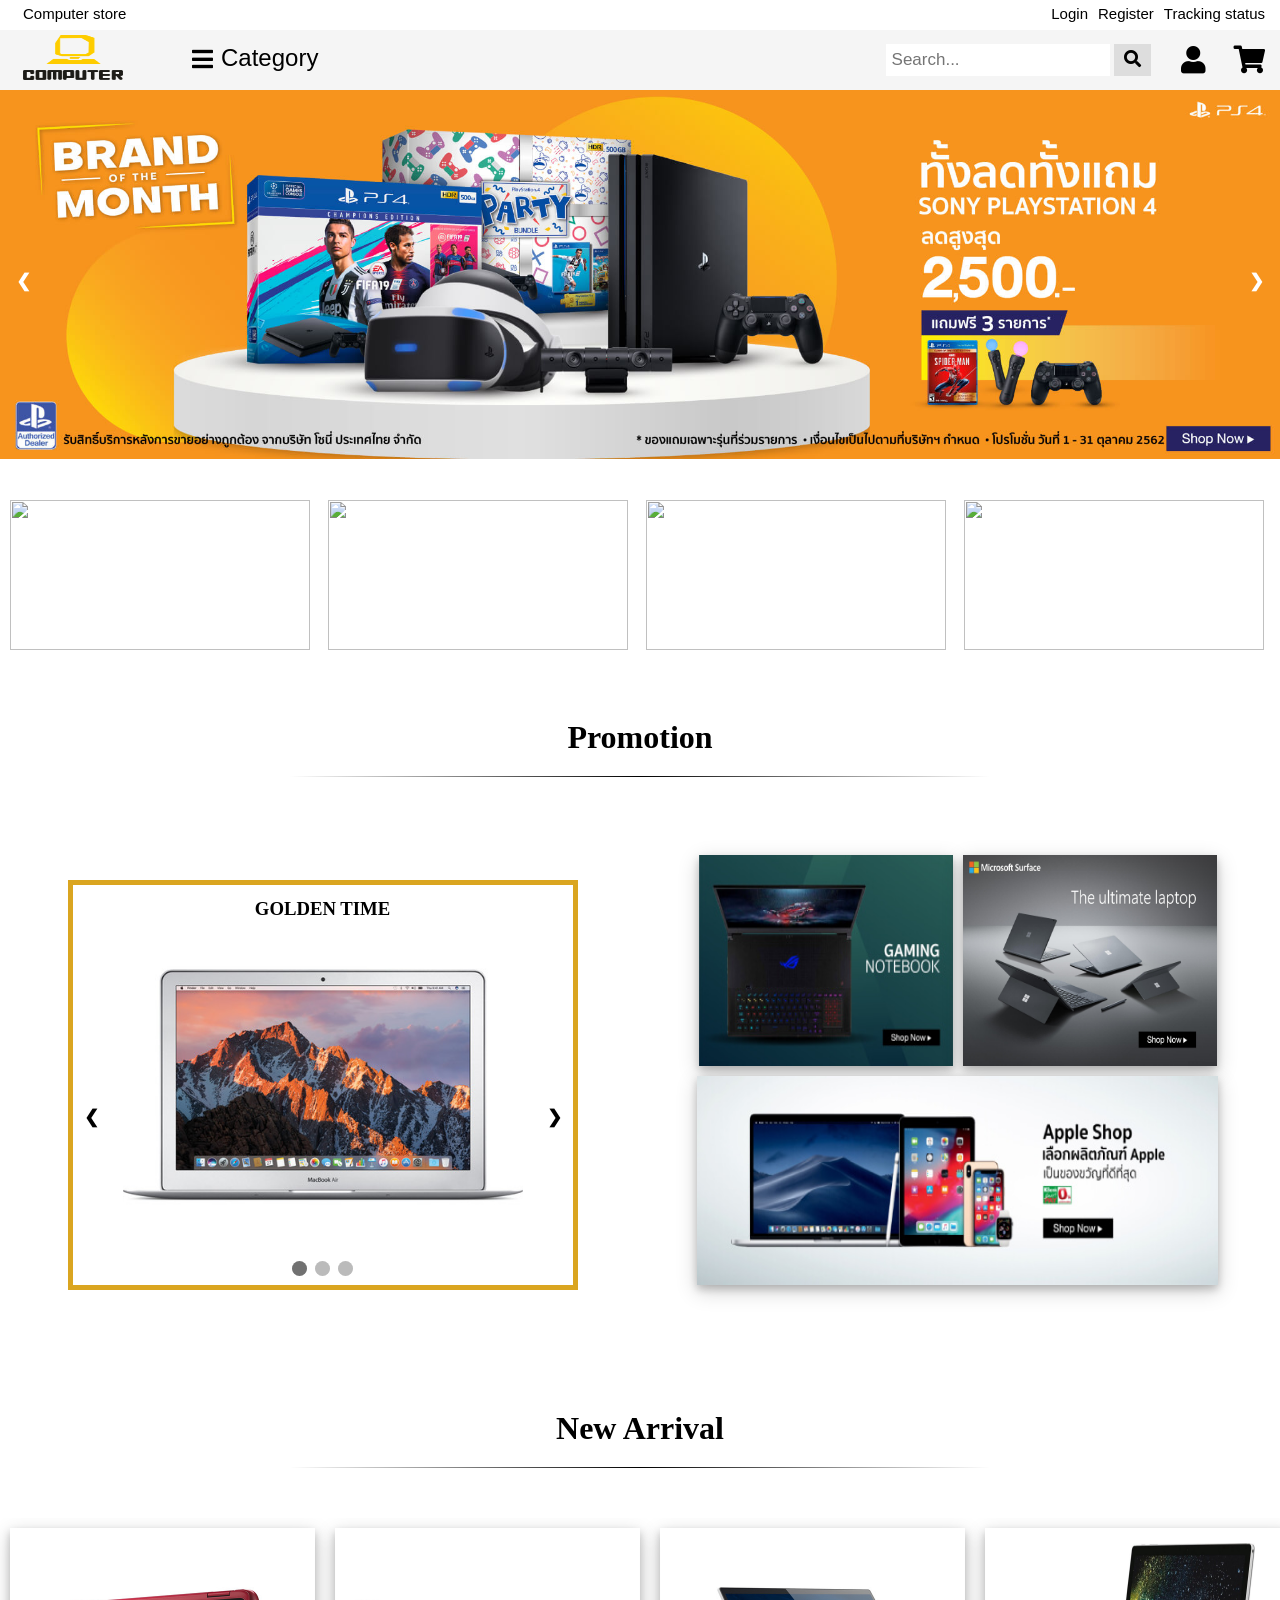
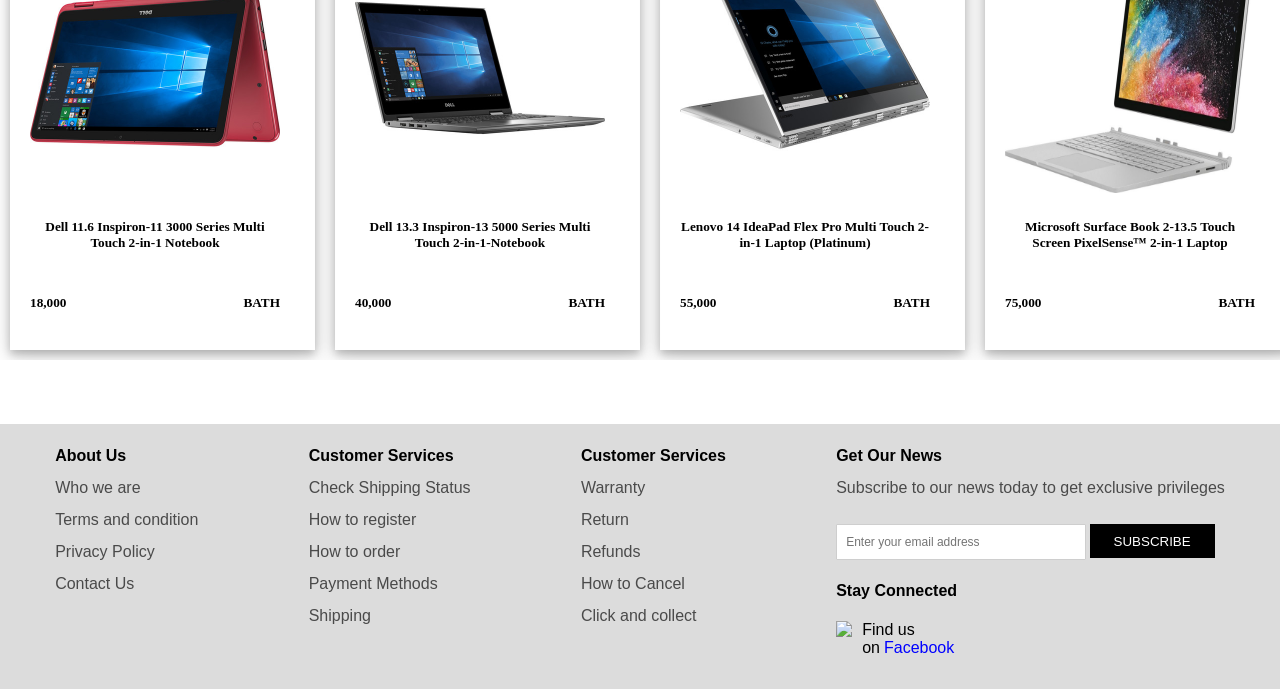
==== commit cba97d14: "Add promotion-page with filter" ====
--- a/main.html
+++ b/main.html
@@ -157,7 +157,7 @@
       </div>
     </div>
 
-    <h1 id="promotion">Promotion</h1>
+    <h1 id="promotion"><a href="promotion-page.html" style="text-decoration: none; color: black; cursor: pointer;">Promotion</a></h1>
     <div class="line"></div>
     <br />
     <div class="container-promotion" style="text-align: center;">
--- a/Stylesheets/main-page-style.css
+++ b/Stylesheets/main-page-style.css
@@ -19,7 +19,7 @@
   position: fixed;
   width: 100%;
   top: 0;
-  z-index: 1;
+  z-index: 2;
 }
 
 .page-header .header.panel {
@@ -390,6 +390,7 @@
   text-align: center;
   margin-top: 60px;
   margin-bottom: 20px;
+  cursor: pointer;
 }
 
 .line {
@@ -412,7 +413,7 @@
 
 #new-arrival {
   text-align: center;
-  margin: 100px 0 20px 0;
+  margin: 120px 0 20px 0;
 }
 
 .slideshow-container-promotion {
@@ -504,15 +505,17 @@
   height: 100%;
 }
 
-/* @media screen and (max-width: 430px) {
+@media only screen and (max-width: 1000px) {
   .column-right {
-  position: relative;
-  display: flex;
-  justify-content: center;
-  flex-wrap: wrap;
-  width: 50%;
-  height: 50%;
-  } */
+    position: relative;
+    display: flex;
+    justify-content: center;
+    flex-wrap: wrap;
+    width: 70%;
+    height: 50%;
+    margin: 50px 0px 150px 0px;
+  }
+}
 
 .column-right > .image-promotion {
   width: 40%;
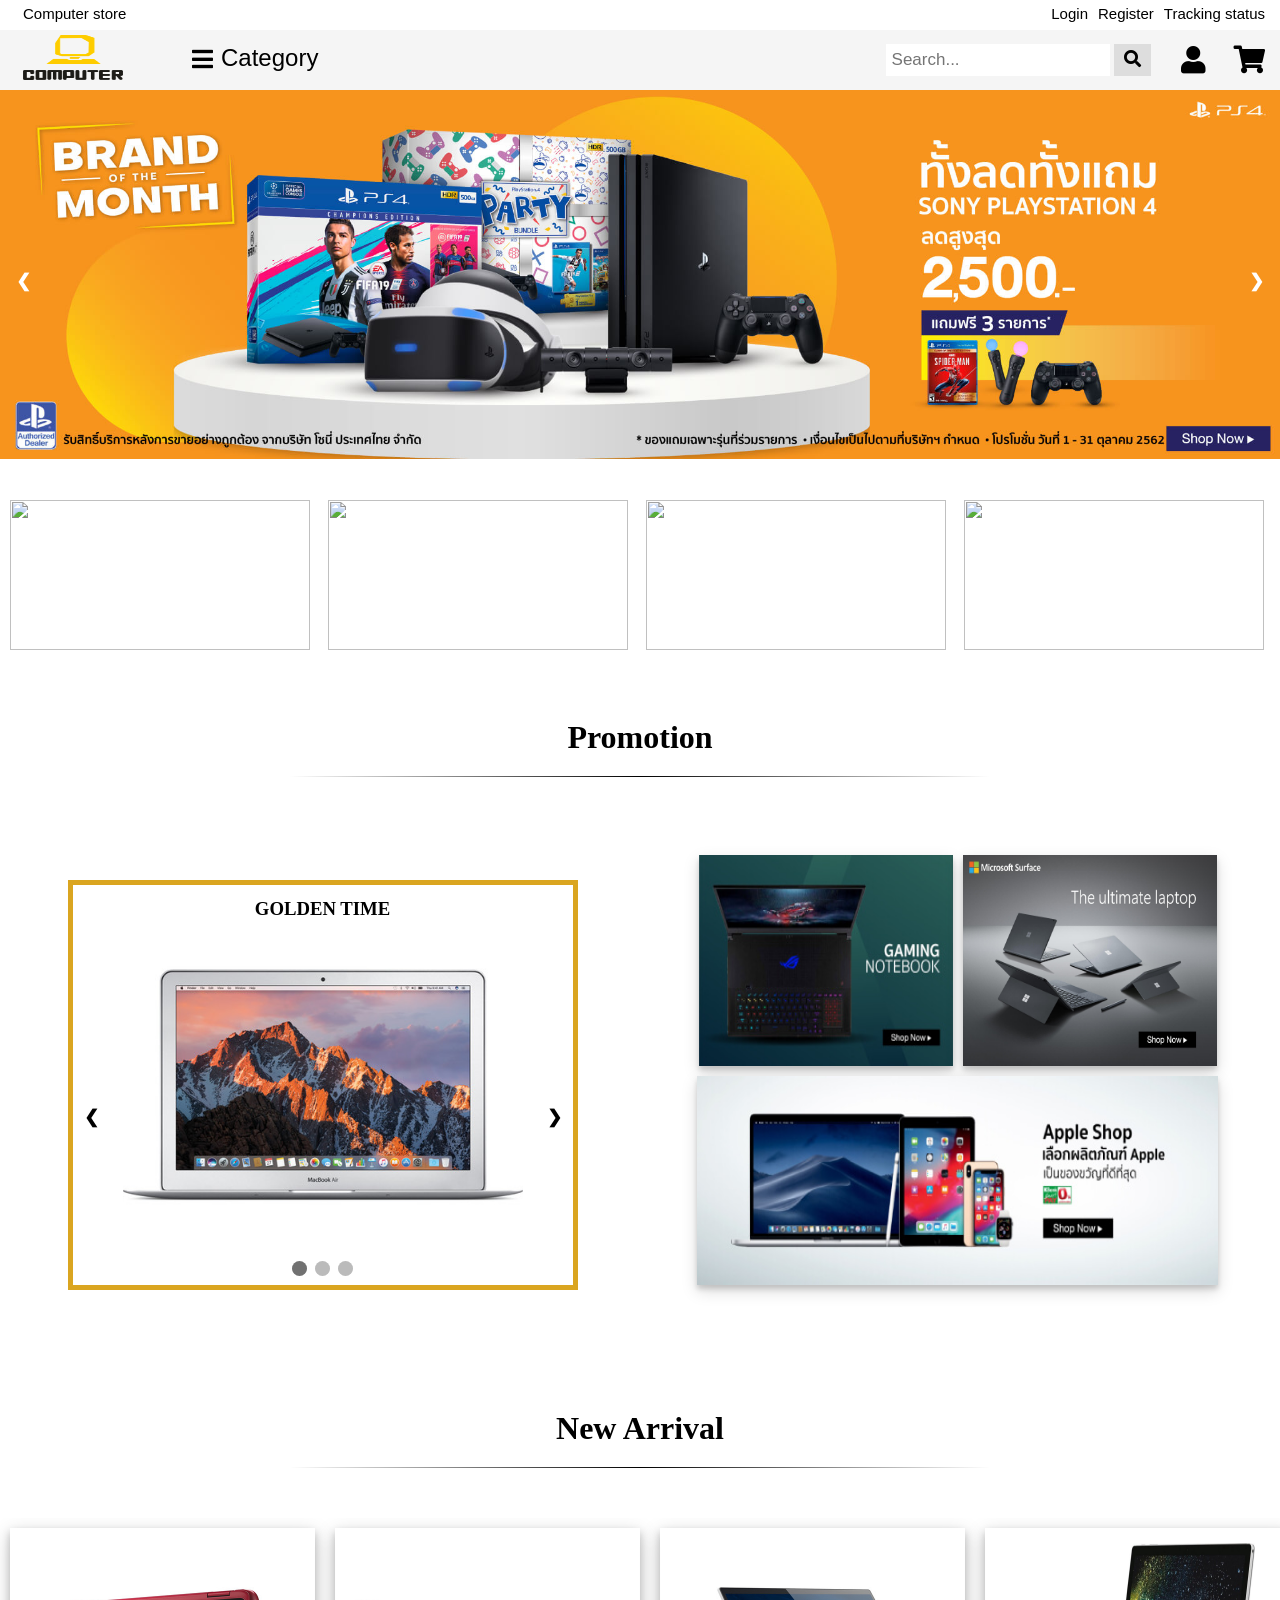
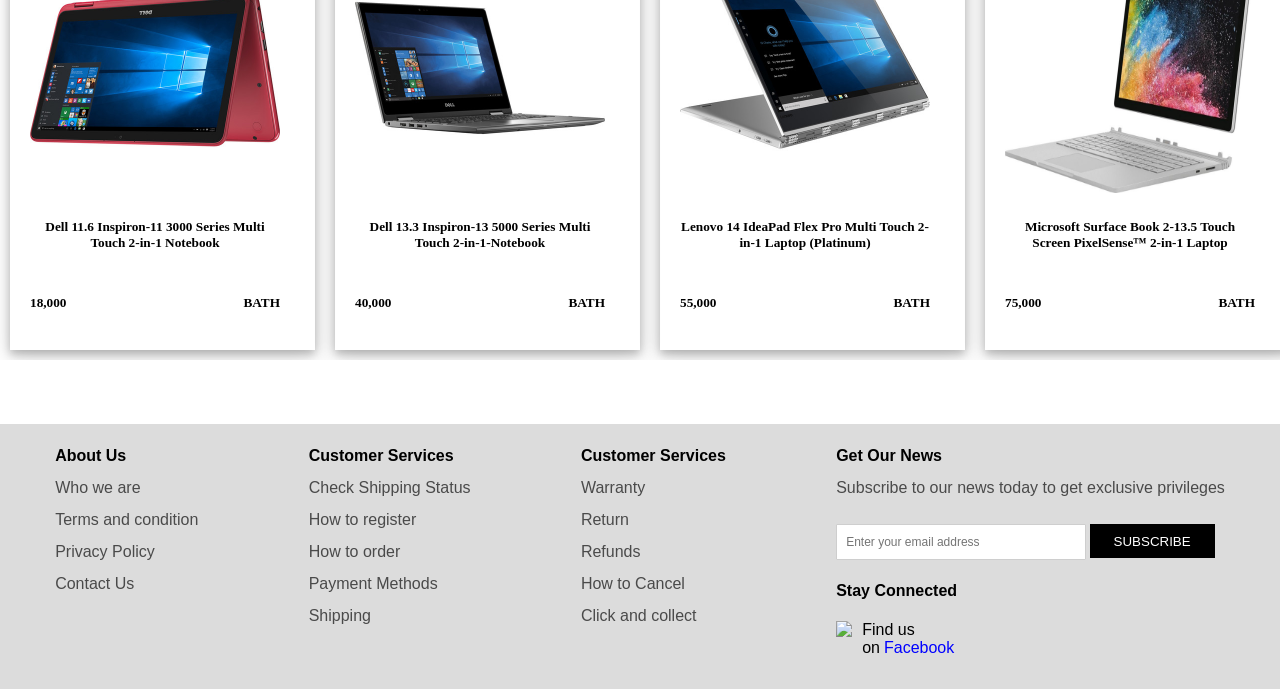
==== commit 5e8002bd: "modify-promotion-page" ====
--- a/main.html
+++ b/main.html
@@ -34,7 +34,7 @@
         <ul class="header links">
           <li><a href="login-page.html">Login</a></li>
           <li><a href="register-page.html">Register</a></li>
-          <li><a href="#" target="_blank">Tracking status</a></li>
+          <li><a href="#">Tracking status</a></li>
         </ul>
       </div>
 
@@ -59,7 +59,7 @@
             <p style="margin: 0px;">Category</p>
           </button>
           <div class="category-header-dropdown-content">
-            <a href="#">Notebook</a>
+            <a href="all-product-page.html">Notebook</a>
             <a href="#">Smartphone</a>
             <a href="#">Tablet</a>
           </div>
@@ -72,7 +72,7 @@
           <i class="fas fa-user"></i>
         </div>
         <div class="search-container right">
-          <form action="">
+          <form action="#new-arrival">
             <input type="text" placeholder="Search..." name="search" />
             <button type="submit"><i class="fa fa-search"></i></button>
           </form>
@@ -82,36 +82,37 @@
   </header>
 
   <body>
-    <div class="slideshow-container">
-      <div class="mySlides_slideshow_beam fade">
+    <div class="slideshow-container-advertisement">
+      <div class="mySlides_slideshow_advertisement fade">
         <img
           src="./Promotion_image/Promotion_img_1.jpg"
           style="width:100%; height: 100%;"
         />
       </div>
 
-      <div class="mySlides_slideshow_beam fade">
+      <div class="mySlides_slideshow_advertisement fade">
         <img src="./Promotion_image/Promotion_img_2.jpg" style="width:100%" />
       </div>
 
-      <div class="mySlides_slideshow_beam fade">
+      <div class="mySlides_slideshow_advertisement fade">
         <img src="./Promotion_image/Promotion_img_3.jpg" style="width:100%" />
       </div>
 
-      <div class="mySlides_slideshow_beam fade">
+      <div class="mySlides_slideshow_advertisement fade">
         <img src="./Promotion_image/Promotion_img_4.jpg" style="width:100%" />
       </div>
 
       <a
-        class="prev_slideshow_container"
-        onclick="plusSlides_slideshow_container(-1, 0)"
+        class="prev_slideshow_container_advertisement"
+        onclick="plusSlides_slideshow_container_advertisement(-1, 0)"
         >&#10094;</a
       >
       <a
-        class="next_slideshow_container"
-        onclick="plusSlides_slideshow_container(1, 0)"
+        class="next_slideshow_container_advertisement"
+        onclick="plusSlides_slideshow_container_advertisement(1, 0)"
         >&#10095;</a
       >
+      
     </div>
 
     <div class="banner-container">
@@ -157,7 +158,13 @@
       </div>
     </div>
 
-    <h1 id="promotion"><a href="promotion-page.html" style="text-decoration: none; color: black; cursor: pointer;">Promotion</a></h1>
+    <h1 id="promotion">
+      <a
+        href="promotion-page.html"
+        style="text-decoration: none; color: black; cursor: pointer;"
+        >Promotion</a
+      >
+    </h1>
     <div class="line"></div>
     <br />
     <div class="container-promotion" style="text-align: center;">
@@ -192,12 +199,12 @@
             />
           </div>
 
-          <a class="prev-promotion" onclick="plusSlides(-1)">&#10094;</a>
-          <a class="next-promotion" onclick="plusSlides(1)">&#10095;</a>
+          <a class="prev-promotion" onclick="plusSlides_promotion(-1)">&#10094;</a>
+          <a class="next-promotion" onclick="plusSlides_promotion(1)">&#10095;</a>
           <div class="container-dot">
-            <span class="dot" onclick="currentSlide(1)"></span>
-            <span class="dot" onclick="currentSlide(2)"></span>
-            <span class="dot" onclick="currentSlide(3)"></span>
+            <span class="dot" onclick="currentSlide_promotion(1)"></span>
+            <span class="dot" onclick="currentSlide_promotion(2)"></span>
+            <span class="dot" onclick="currentSlide_promotion(3)"></span>
           </div>
         </div>
 
@@ -240,7 +247,7 @@
 
       <div class="card">
         <div class="owl-item">
-          <a href="#"
+          <a href="product-detail-page.html"
             ><img
               src="Notebook_image/Dell/Dell-13.3-Inspiron-13-5000-Series-Multi-Touch-2-in-1-Notebook.jpg"
           /></a>
@@ -483,11 +490,9 @@
         </ul>
       </div>
     </div>
-
   </footer>
   <script
     type="text/javascript"
     src="JavaScript/main-page-javascript.js"
   ></script>
-
 </html>
--- a/Stylesheets/main-page-style.css
+++ b/Stylesheets/main-page-style.css
@@ -61,7 +61,6 @@
 
 /* header-sticky */
 .header-sticky {
-  /* background-color: #c0c0c0; */
   background-color: whitesmoke;
   overflow: hidden;
   margin-top: 30px;
@@ -107,7 +106,6 @@
 }
 
 .category-header:hover .category-header-dropbtn {
-  /* background-color: #d3d3d3; */
   background-color: #a9a9a9;
 }
 
@@ -137,7 +135,6 @@
 
 .category-header:hover .category-header-dropdown-content {
   display: block;
-  /* background-color: red; */
 }
 
 /* showcart-header */
@@ -187,17 +184,6 @@
   background-color: #a9a9a9;
 }
 
-/* Slideshow-container */
-/* * {
-  box-sizing: border-box;
-}
-.mySlides_slideshow_beam {
-  display: none;
-}
-img {
-  vertical-align: middle;
-} */
-
 .fade {
   -webkit-animation-name: fade;
   -webkit-animation-duration: 1.5s;
@@ -223,15 +209,16 @@
   }
 }
 
-.slideshow-container {
-  max-width: 3000px;
+.slideshow-container-advertisement {
+  /* max-width: 3000px; */
+  width: 100%;
   position: relative;
   margin: 90px auto auto auto;
 }
 
 /* Next & previous buttons */
-.prev_slideshow_container,
-.next_slideshow_container {
+.slideshow-container-advertisement .prev_slideshow_container_advertisement,
+.slideshow-container-advertisement .next_slideshow_container_advertisement {
   cursor: pointer;
   position: absolute;
   top: 50%;
@@ -247,14 +234,14 @@
 }
 
 /* Position the "next button" to the right */
-.next_slideshow_container {
+.slideshow-container-advertisement .next_slideshow_container_advertisement {
   right: 0;
   border-radius: 3px 0 0 3px;
 }
 
 /* On hover, add a grey background color */
-.prev_slideshow_container:hover,
-.next_slideshow_container:hover {
+.slideshow-container-advertisement .prev_slideshow_container_advertisement:hover,
+.slideshow-container-advertisement .next_slideshow_container_advertisement:hover {
   background-color: #f1f1f1;
   color: black;
 }
@@ -327,10 +314,17 @@
   }
 }
 
+@media screen and (max-width: 397px) and (min-width: 376px) {
+  .panel.header > .header.links {
+    margin: 5px 0px;
+  }
+}
+
 /* screen-size : 425px */
 @media screen and (max-width: 430px) {
-  .category-header {
+  .header-sticky > .category-header {
     margin-left: 0px;
+    
   }
 
   .panel.wrapper > .header-sticky > .icon-logo-header {
@@ -338,7 +332,7 @@
   }
 }
 
-@media screen and (max-width: 430px) and (min-width: 376px) {
+@media screen and (max-width: 447px) and (min-width: 376px) {
   .panel.header > .header-top-links > ul {
     font-size: 13.5px;
   }
@@ -346,6 +340,19 @@
   .panel.header > .header.links > li {
     font-size: 13.5px;
   }
+
+  .header-sticky .showcart-header i,
+  .header-sticky .user-header i {
+    width: 30px;
+    font-size: 18px;
+  }
+
+  .header-sticky .showcart-header,
+  .header-sticky .user-header {
+    height: 58px;
+    padding-right: 13px;
+  }
+
 }
 
 /* screen-size : 740px */
@@ -502,10 +509,20 @@
   justify-content: center;
   flex-wrap: wrap;
   width: 50%;
-  height: 100%;
-}
-
-@media only screen and (max-width: 1000px) {
+  height: 40%;
+}
+
+@media only screen and (max-width: 1500px) {
+  .column-right {
+    position: relative;
+    display: flex;
+    justify-content: center;
+    flex-wrap: wrap;
+    width: 50%;
+    height: 100%;
+  }
+}
+@media only screen and (max-width: 1030px) {
   .column-right {
     position: relative;
     display: flex;
@@ -521,7 +538,7 @@
   width: 40%;
   max-height: 50%;
   margin: 5px;
-  box-shadow: 0 4px 8px 0 rgba(0, 0, 0, 0.2), 0 6px 20px 0 rgba(0, 0, 0, 0.19);
+  box-shadow: 0 4px 5px 0 rgba(0, 0, 0, 0.15), 0 6px 15px 0 rgba(0, 0, 0, 0.15);
 }
 /* 
 @media screen and (max-width: 1030px) {
@@ -538,7 +555,7 @@
   flex-wrap: nowrap;
   flex-direction: row;
   overflow-x: scroll;
-  width: auto;
+  width: 100%;
   max-width: 1900px;
 }
 
@@ -562,8 +579,8 @@
 .card {
   display: flex;
   justify-content: center;
-  /* width: 400px; */
-  /* height: 320px; */
+  /* width: 220px; */
+  /* height: 270px; */
   margin: 10px;
   box-shadow: 0 4px 8px 0 rgba(0, 0, 0, 0.2), 0 6px 20px 0 rgba(0, 0, 0, 0.19);
   padding: 10px;
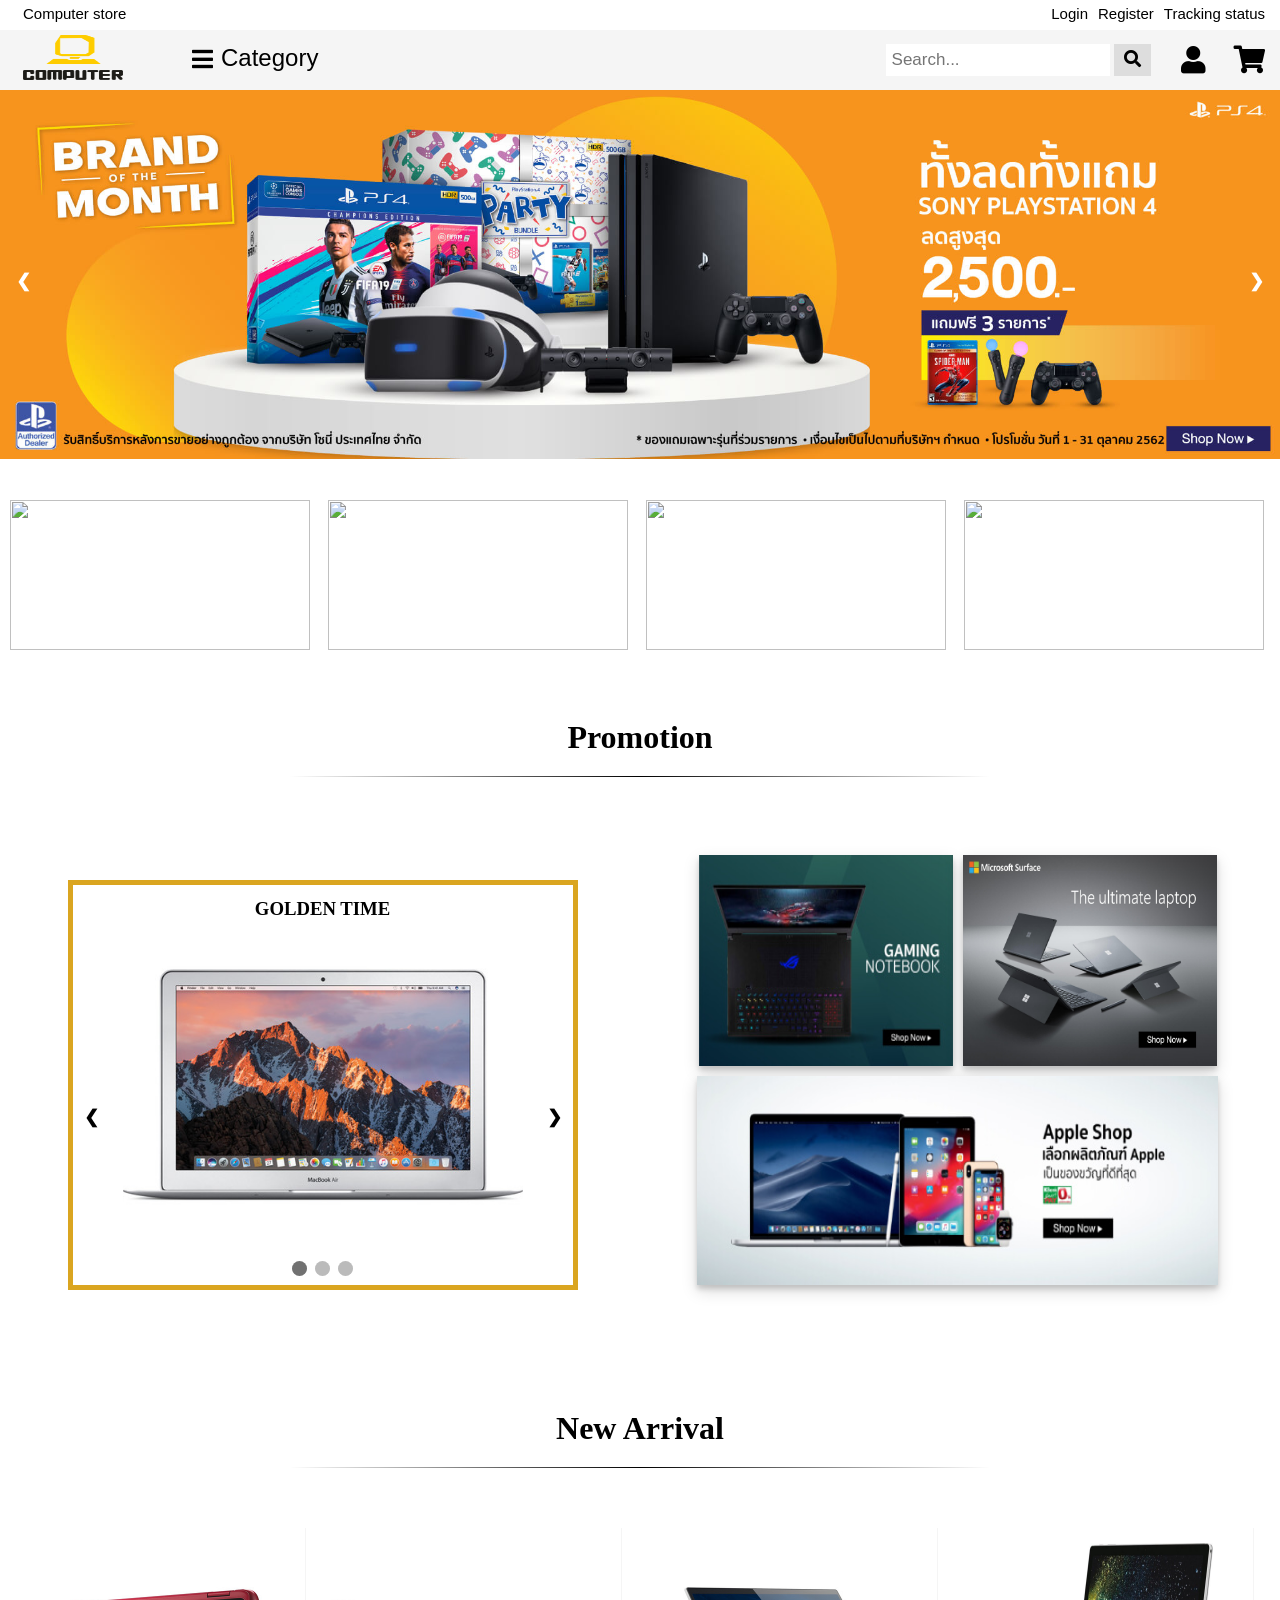
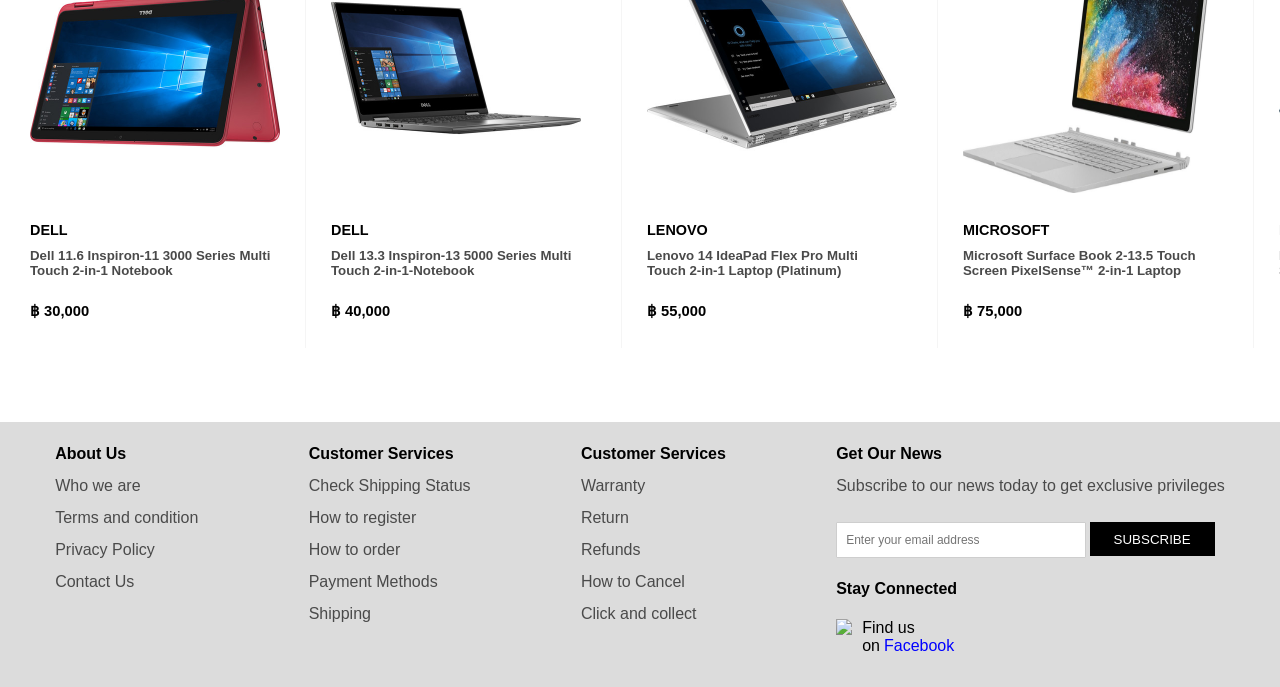
==== commit b5710f7d: "update-new-arrival-section" ====
--- a/main.html
+++ b/main.html
@@ -235,13 +235,16 @@
             ><img
               src="Notebook_image/Dell/Dell-11.6-Inspiron-11-3000-Series-Multi-Touch-2-in-1-Notebook.jpg"
           /></a>
-          <h5>Dell 11.6 Inspiron-11 3000 Series Multi Touch 2-in-1 Notebook</h5>
-          <h5 style="float: left">
-            18,000
-          </h5>
-          <h5 style="float: right;">
-            BATH
-          </h5>
+          <h5 class="brand-product">DELL</h5>
+          <a class="product-detail" href="#">
+            <h5>Dell 11.6 Inspiron-11 3000 Series Multi Touch 2-in-1 Notebook</h5>
+          </a>
+          
+          <h5 class="price-product">
+            <span class="thai-bath-sign">&#3647;</span>
+            30,000
+          </h5>
+          
         </div>
       </div>
 
@@ -251,12 +254,13 @@
             ><img
               src="Notebook_image/Dell/Dell-13.3-Inspiron-13-5000-Series-Multi-Touch-2-in-1-Notebook.jpg"
           /></a>
-          <h5>Dell 13.3 Inspiron-13 5000 Series Multi Touch 2-in-1-Notebook</h5>
-          <h5 style="float: left">
+          <h5 class="brand-product">DELL</h5>
+          <a class="product-detail" href="#">
+            <h5>Dell 13.3 Inspiron-13 5000 Series Multi Touch 2-in-1-Notebook</h5>
+          </a>
+          <h5 class="price-product">
+            <span class="thai-bath-sign">&#3647;</span>
             40,000
-          </h5>
-          <h5 style="float: right;">
-            BATH
           </h5>
         </div>
       </div>
@@ -267,14 +271,13 @@
             ><img
               src="Notebook_image/Lenovo/Lenovo-14-IdeaPad-Flex-Pro-Multi-Touch-2-in-1-Laptop-(Platinum).jpg"
           /></a>
-          <h5>
-            Lenovo 14 IdeaPad Flex Pro Multi Touch 2-in-1 Laptop (Platinum)
-          </h5>
-          <h5 style="float: left">
+          <h5 class="brand-product">LENOVO</h5>
+          <a class="product-detail" href="#">
+            <h5>Lenovo 14 IdeaPad Flex Pro Multi Touch 2-in-1 Laptop (Platinum)</h5>
+          </a>
+          <h5 class="price-product">
+            <span class="thai-bath-sign">&#3647;</span>
             55,000
-          </h5>
-          <h5 style="float: right;">
-            BATH
           </h5>
         </div>
       </div>
@@ -285,15 +288,15 @@
             ><img
               src="Notebook_image/Microsoft/Microsoft-Surface-Book-2-13.5-Touch-Screen-PixelSense™-2-in-1-Laptop-Intel-Core-i7-16GB-Memory-512GB-SSD- Silver.jpg"
           /></a>
-          <h5>
-            Microsoft Surface Book 2-13.5 Touch Screen PixelSense™ 2-in-1 Laptop
-          </h5>
-          <h5 style="float: left">
+          <h5 class="brand-product">MICROSOFT</h5>
+          <a class="product-detail" href="#">
+            <h5>Microsoft Surface Book 2-13.5 Touch Screen PixelSense™ 2-in-1 Laptop</h5>
+          </a>
+          <h5 class="price-product">
+            <span class="thai-bath-sign">&#3647;</span>
             75,000
           </h5>
-          <h5 style="float: right;">
-            BATH
-          </h5>
+          
         </div>
       </div>
 
@@ -303,15 +306,13 @@
             ><img
               src="Notebook_image/Microsoft/Microsoft-Surface-Pro 6-12.3-Touch-Screen-Intel-Core-i5-8GB-Memory-128GB-Solid-State-Drive-(Latest Model)-Platinum.jpg"
           /></a>
-          <h5>
-            Microsoft-Surface-Pro 6-12.3 Touch-Screen
-          </h5>
-          <br />
-          <h5 style="float: left">
+          <h5 class="brand-product">MICROSOFT</h5>
+          <a class="product-detail" href="#">
+            <h5>Microsoft-Surface-Pro 6-12.3 Touch-Screen</h5>
+          </a>
+          <h5 class="price-product">
+            <span class="thai-bath-sign">&#3647;</span>
             27,500
-          </h5>
-          <h5 style="float: right;">
-            BATH
           </h5>
         </div>
       </div>
--- a/Stylesheets/main-page-style.css
+++ b/Stylesheets/main-page-style.css
@@ -5,7 +5,7 @@
 }
 
 h5 {
-  text-align: center;
+  /* text-align: center; */
 }
 
 .page-header .panel.wrapper {
@@ -540,14 +540,6 @@
   margin: 5px;
   box-shadow: 0 4px 5px 0 rgba(0, 0, 0, 0.15), 0 6px 15px 0 rgba(0, 0, 0, 0.15);
 }
-/* 
-@media screen and (max-width: 1030px) {
-  .column-right > .image-promotion {
-    width: 30%;
-    max-height: 50%;
-    margin: 5px;
-    box-shadow: 0 4px 8px 0 rgba(0, 0, 0, 0.2), 0 6px 20px 0 rgba(0, 0, 0, 0.19);
-  } */
 
 .new-arrival-container {
   margin-top: 2rem;
@@ -562,6 +554,33 @@
 .new-arrival-container > .card > .owl-item {
   margin: 5px 8px 5px 10px;
   padding: 0px;
+} 
+
+.new-arrival-container > .card > .owl-item a {
+  text-decoration: none;
+}
+
+.new-arrival-container > .card > .owl-item > .brand-product {
+  color: #000;
+  font-size: 0.9rem;
+  font-weight: bolder;
+  margin : 25px 0 0 0;
+}
+
+.new-arrival-container > .card > .owl-item > .product-detail h5{
+  color: #4a4a4a;
+  font-weight: 600;
+  margin: 10px 0 0 0 ;
+}
+
+.new-arrival-container > .card > .owl-item > .product-detail:hover {
+  text-decoration: underline;
+}
+
+.new-arrival-container > .card > .owl-item > .price-product {
+  font-size: 0.92rem;
+  font-weight: bolder;
+  margin-bottom: 0;
 }
 
 .new-arrival-container > .card > .owl-item:last-child {
@@ -581,9 +600,24 @@
   justify-content: center;
   /* width: 220px; */
   /* height: 270px; */
-  margin: 10px;
+  margin: 10px 0px 10px 0px;
+  
+  padding: 10px 15px 10px 15px;
+  font-family: Arial, Helvetica, sans-serif;
+  border-right: 0.1px groove whitesmoke;
+}
+
+.card:first-child {
+  margin: 10px 0px 10px 10px;
+  padding: 10px 0px 10px 10px;
+}
+
+.card:last-child{
+  border-right: none;
+}
+
+.card:hover{
   box-shadow: 0 4px 8px 0 rgba(0, 0, 0, 0.2), 0 6px 20px 0 rgba(0, 0, 0, 0.19);
-  padding: 10px;
 }
 
 /* -------------------------------------FOOTER-------------------------------- */
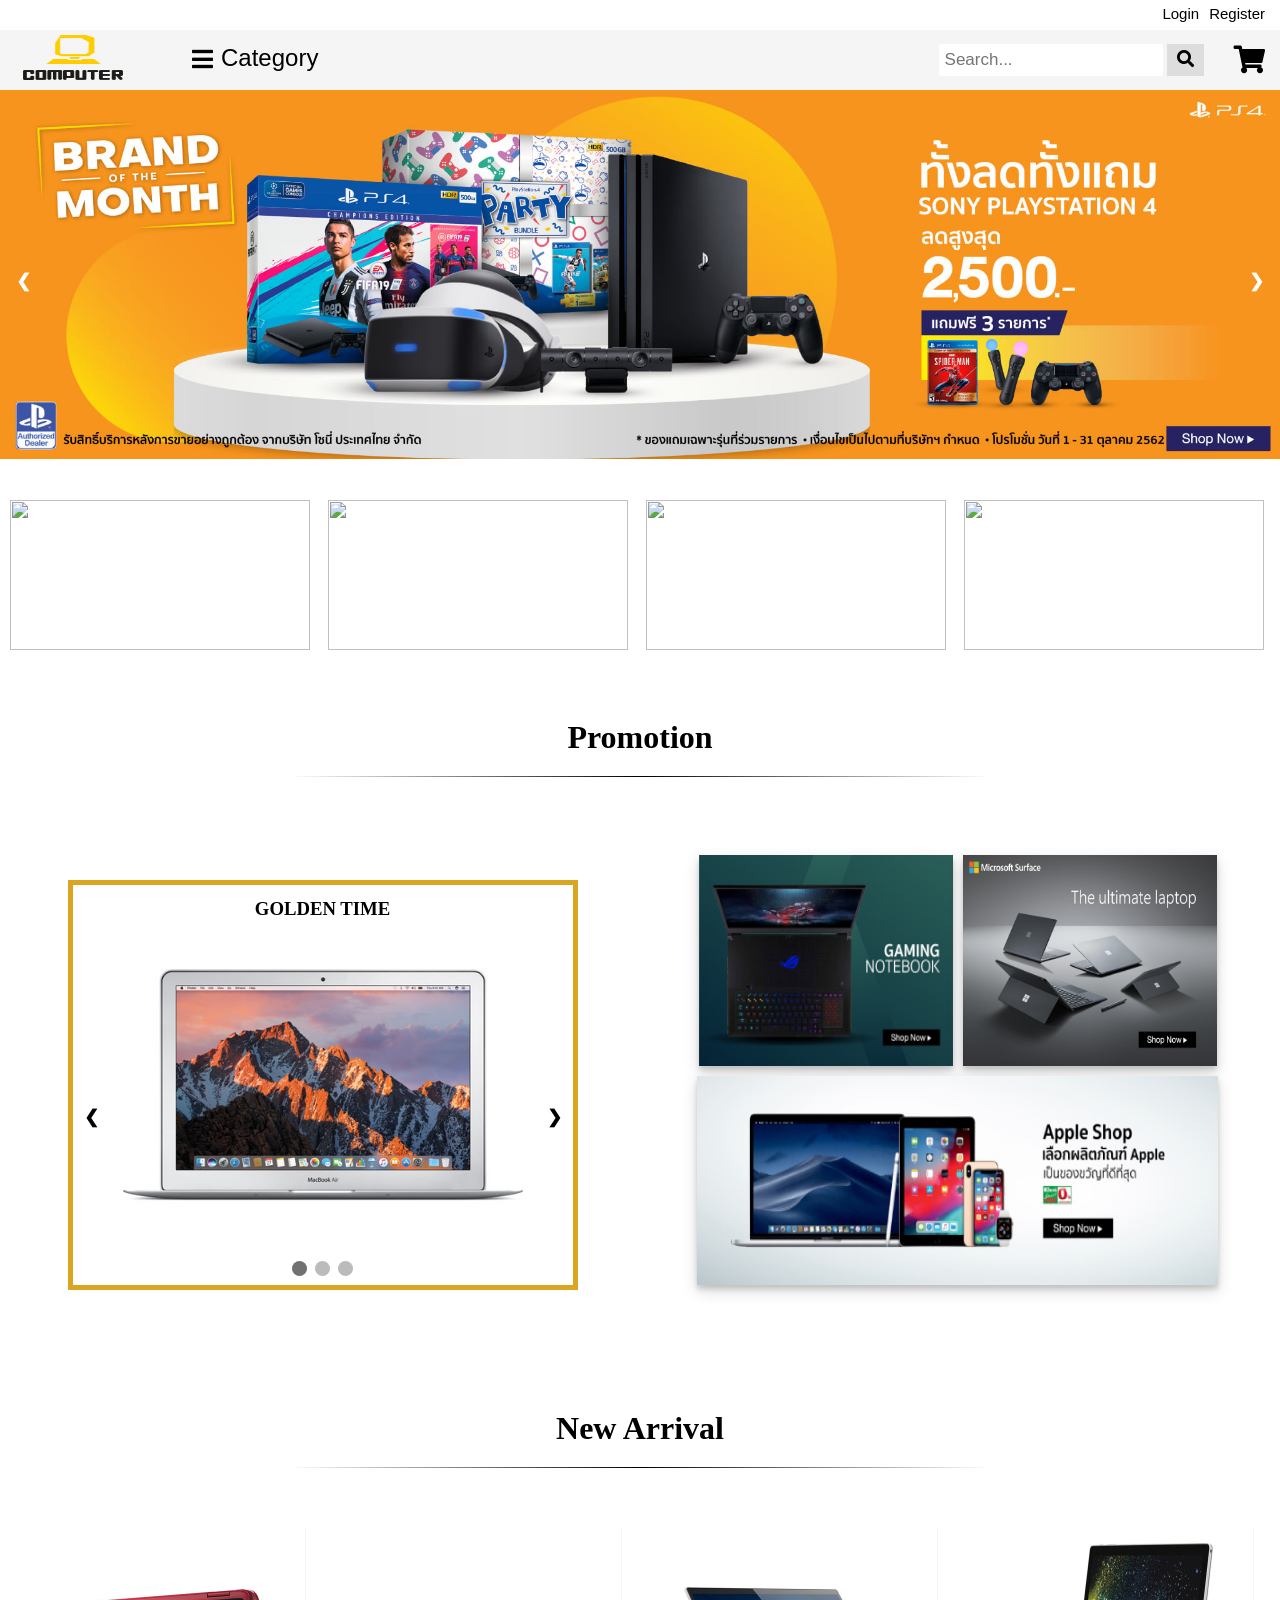
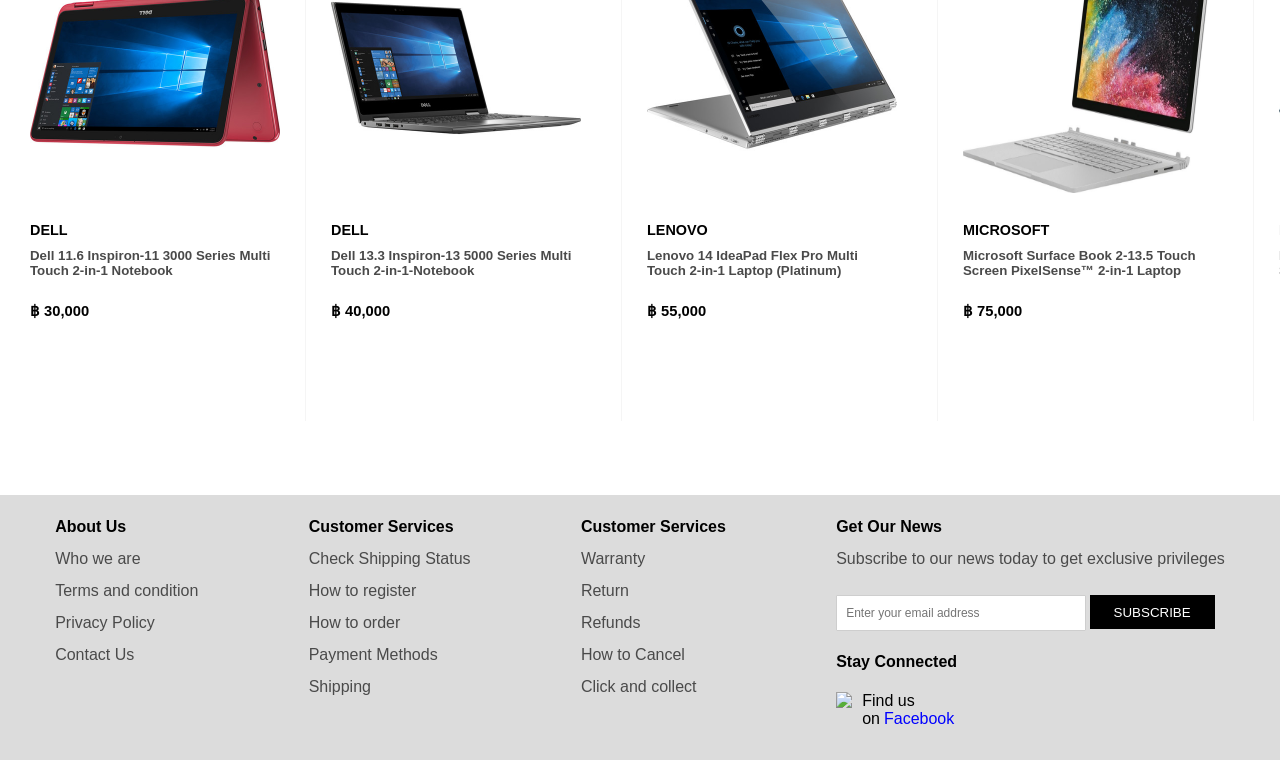
==== commit f558fb11: "add-cart-page" ====
--- a/main.html
+++ b/main.html
@@ -21,20 +21,20 @@
       <div class="panel header" id="panel-header-hide-menu-on-scroll">
         <div class="header-top-links">
           <ul>
-            <li>
+            <!-- <li>
               <a
                 href="#"
                 target="_blank"
                 style="text-decoration: none; color: black;"
                 >Computer store</a
               >
-            </li>
+            </li> -->
           </ul>
         </div>
         <ul class="header links">
           <li><a href="login-page.html">Login</a></li>
           <li><a href="register-page.html">Register</a></li>
-          <li><a href="#">Tracking status</a></li>
+          
         </ul>
       </div>
 
@@ -66,11 +66,13 @@
         </div>
 
         <div class="showcart-header right">
-          <i class="fas fa-shopping-cart"></i>
-        </div>
-        <div class="user-header right">
+          <a href="cart-page.html"><i class="fas fa-shopping-cart"></i></a>
+        </div>
+
+        <!-- <div class="user-header right">
           <i class="fas fa-user"></i>
-        </div>
+        </div> -->
+
         <div class="search-container right">
           <form action="#new-arrival">
             <input type="text" placeholder="Search..." name="search" />
@@ -153,7 +155,7 @@
       <div class="owl-item">
         <a href="#"
           ><img
-            src="https://www.bnn.in.th/pub/media/tigren/banners/banner-pro-400px-05.jpg"
+            src="https://www.bnn.in.th/pub/media/tigren/banners/Creditcardpromo_400x187_2.jpg"
         /></a>
       </div>
     </div>
@@ -244,6 +246,13 @@
             <span class="thai-bath-sign">&#3647;</span>
             30,000
           </h5>
+
+          <div class="add-to-cart-button">
+            <button><i class="fas fa-shopping-cart" >
+                <span style="margin-left: 10px;">ADD TO CART</span>
+                </i>
+            </button>
+          </div>
           
         </div>
       </div>
@@ -262,6 +271,14 @@
             <span class="thai-bath-sign">&#3647;</span>
             40,000
           </h5>
+
+          <div class="add-to-cart-button">
+            <button><i class="fas fa-shopping-cart" >
+                <span style="margin-left: 10px;">ADD TO CART</span>
+                </i>
+            </button>
+          </div>
+
         </div>
       </div>
 
@@ -279,6 +296,14 @@
             <span class="thai-bath-sign">&#3647;</span>
             55,000
           </h5>
+
+          <div class="add-to-cart-button">
+            <button><i class="fas fa-shopping-cart" >
+                <span style="margin-left: 10px;">ADD TO CART</span>
+                </i>
+            </button>
+          </div>
+
         </div>
       </div>
 
@@ -296,6 +321,13 @@
             <span class="thai-bath-sign">&#3647;</span>
             75,000
           </h5>
+
+          <div class="add-to-cart-button">
+            <button><i class="fas fa-shopping-cart" >
+                <span style="margin-left: 10px;">ADD TO CART</span>
+                </i>
+            </button>
+          </div>
           
         </div>
       </div>
@@ -314,6 +346,14 @@
             <span class="thai-bath-sign">&#3647;</span>
             27,500
           </h5>
+
+          <div class="add-to-cart-button">
+            <button><i class="fas fa-shopping-cart" >
+                <span style="margin-left: 10px;">ADD TO CART</span>
+                </i>
+            </button>
+          </div>
+
         </div>
       </div>
 
@@ -322,14 +362,22 @@
           <a href="#"
             ><img src="Notebook_image/Dell/Dell-15.6-XPS-15-9570.jpg "
           /></a>
-          <h5>Dell 15.6 XPS 15 9570</h5>
-          <br />
-          <h5 style="float: left">
+          <h5 class="brand-product">DELL</h5>
+          <a class="product-detail" href="#">
+            <h5>Dell 15.6 XPS 15 9570</h5>
+          </a>
+          <h5 class="price-product">
+            <span class="thai-bath-sign">&#3647;</span>
             35,000
           </h5>
-          <h5 style="float: right;">
-            BATH
-          </h5>
+
+          <div class="add-to-cart-button">
+            <button><i class="fas fa-shopping-cart" >
+                <span style="margin-left: 10px;">ADD TO CART</span>
+                </i>
+            </button>
+          </div>
+
         </div>
       </div>
     </div>
--- a/Stylesheets/main-page-style.css
+++ b/Stylesheets/main-page-style.css
@@ -138,6 +138,9 @@
 }
 
 /* showcart-header */
+.header-sticky .showcart-header a {
+  color: #000;
+}
 .header-sticky .showcart-header i {
   font-size: 28px;
   margin: 16px 0px;
@@ -620,6 +623,34 @@
   box-shadow: 0 4px 8px 0 rgba(0, 0, 0, 0.2), 0 6px 20px 0 rgba(0, 0, 0, 0.19);
 }
 
+/* ---------------------------- Add_to_cart_button --------------------------- */
+.card > .owl-item > .add-to-cart-button {
+  width: 200px;
+}
+
+.card > .owl-item > .add-to-cart-button button {
+  margin-top: 45px;
+  padding: 11px 25px;
+  background-image: linear-gradient(yellow, orange);
+  font-family: Arial, Helvetica, sans-serif;
+  font-size: 1rem;
+  border-radius: 11px;
+  border: 1px solid #4a4a4a;
+  visibility: hidden;
+}
+
+.card > .owl-item > .add-to-cart-button button:hover {
+  background: linear-gradient(90deg, rgba(255,238,150,1) 8%, rgba(255,172,62,1) 98%);
+} 
+
+.card > .owl-item > .add-to-cart-button button span {
+  font-family: Arial, Helvetica, sans-serif;
+}
+
+.card > .owl-item:hover > .add-to-cart-button button{
+  visibility: visible;
+}
+
 /* -------------------------------------FOOTER-------------------------------- */
 .footer-flex-container {
   display: flex;
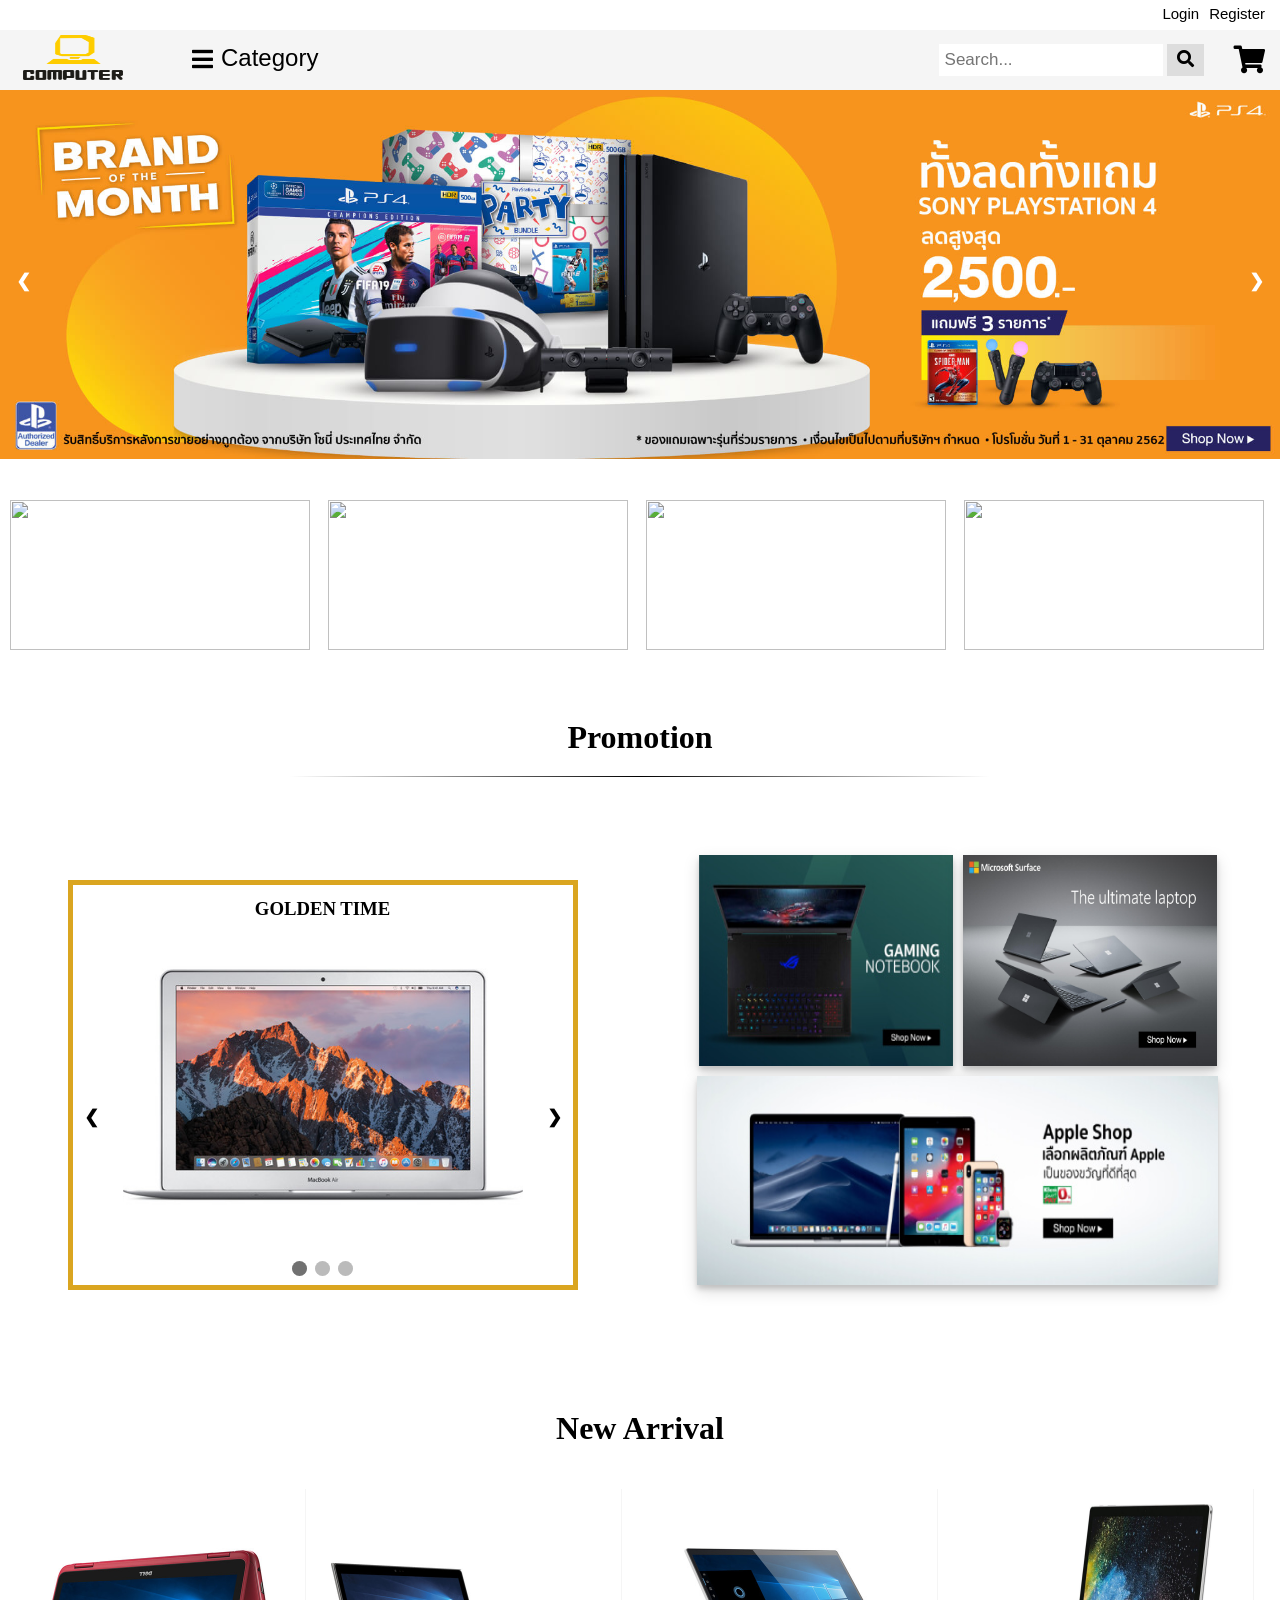
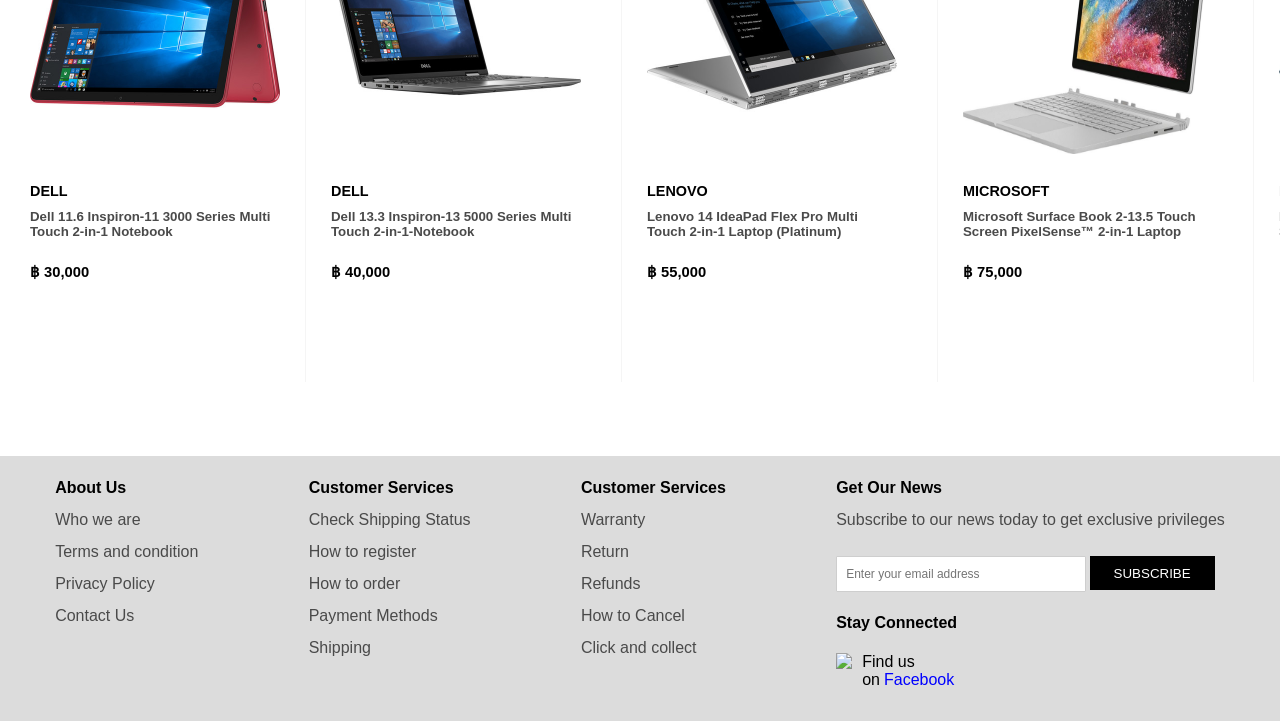
==== commit 216b38ec: "add-to-cart-second-time" ====
--- a/main.html
+++ b/main.html
@@ -59,7 +59,7 @@
             <p style="margin: 0px;">Category</p>
           </button>
           <div class="category-header-dropdown-content">
-            <a href="all-product-page.html">Notebook</a>
+            <a href="all-notebook-product-page.html">Notebook</a>
             <a href="#">Smartphone</a>
             <a href="#">Tablet</a>
           </div>
@@ -229,7 +229,6 @@
     </div>
 
     <h1 id="new-arrival">New Arrival</h1>
-    <div class="line"></div>
     <div class="new-arrival-container">
       <div class="card">
         <div class="owl-item">
--- a/Stylesheets/main-page-style.css
+++ b/Stylesheets/main-page-style.css
@@ -637,6 +637,7 @@
   border-radius: 11px;
   border: 1px solid #4a4a4a;
   visibility: hidden;
+  cursor: pointer;
 }
 
 .card > .owl-item > .add-to-cart-button button:hover {
